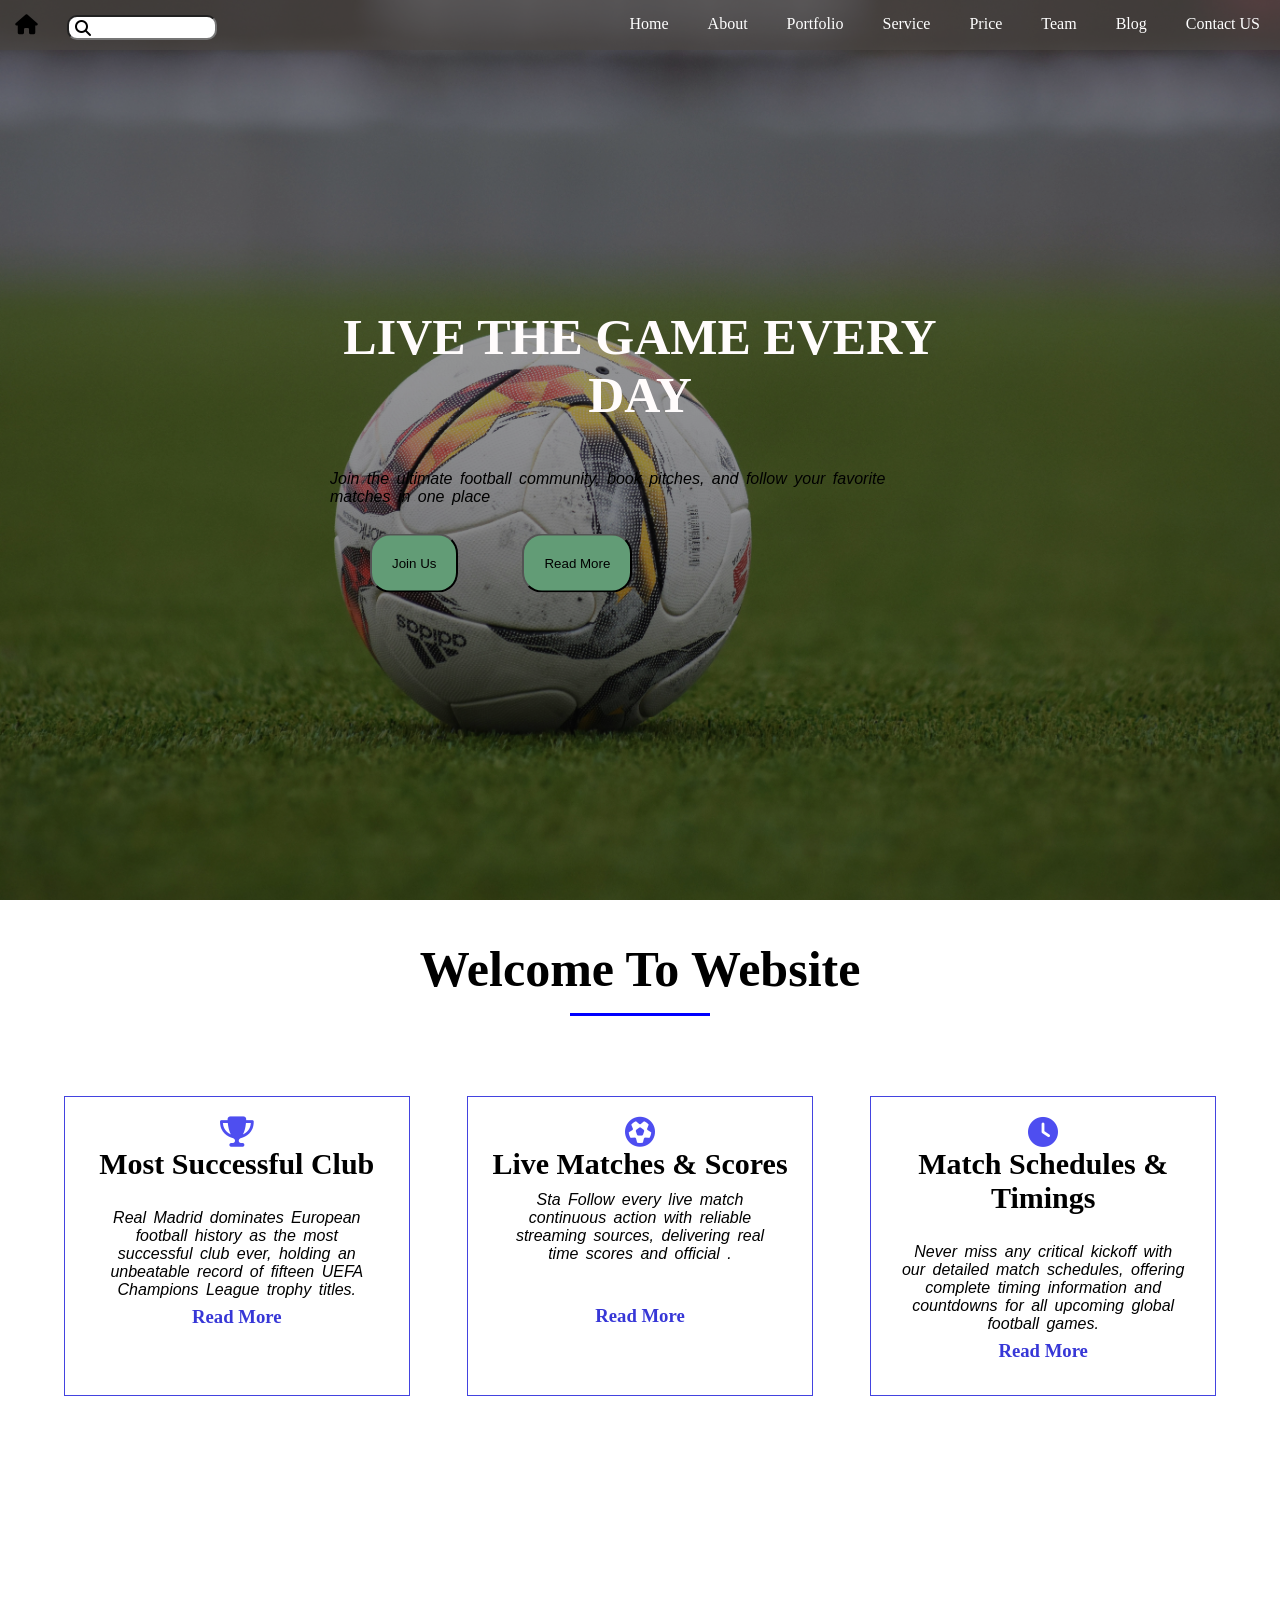
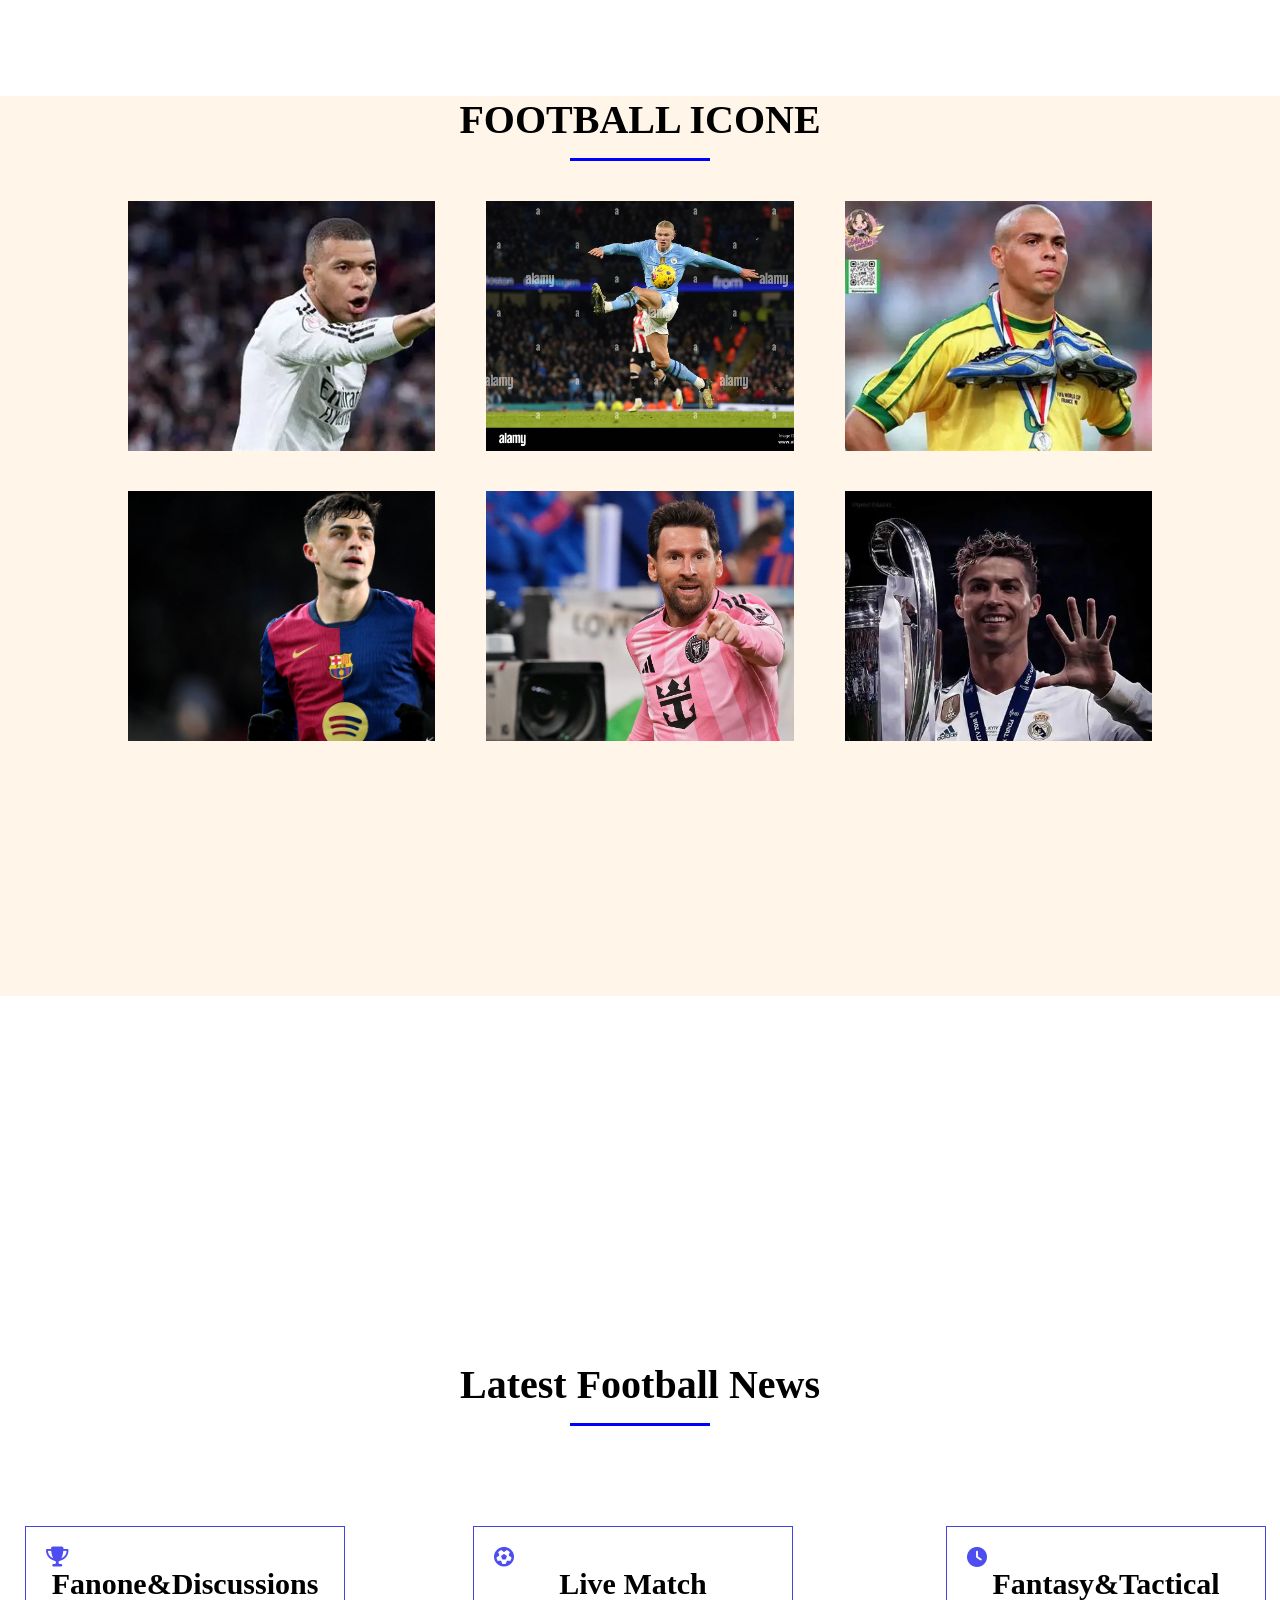
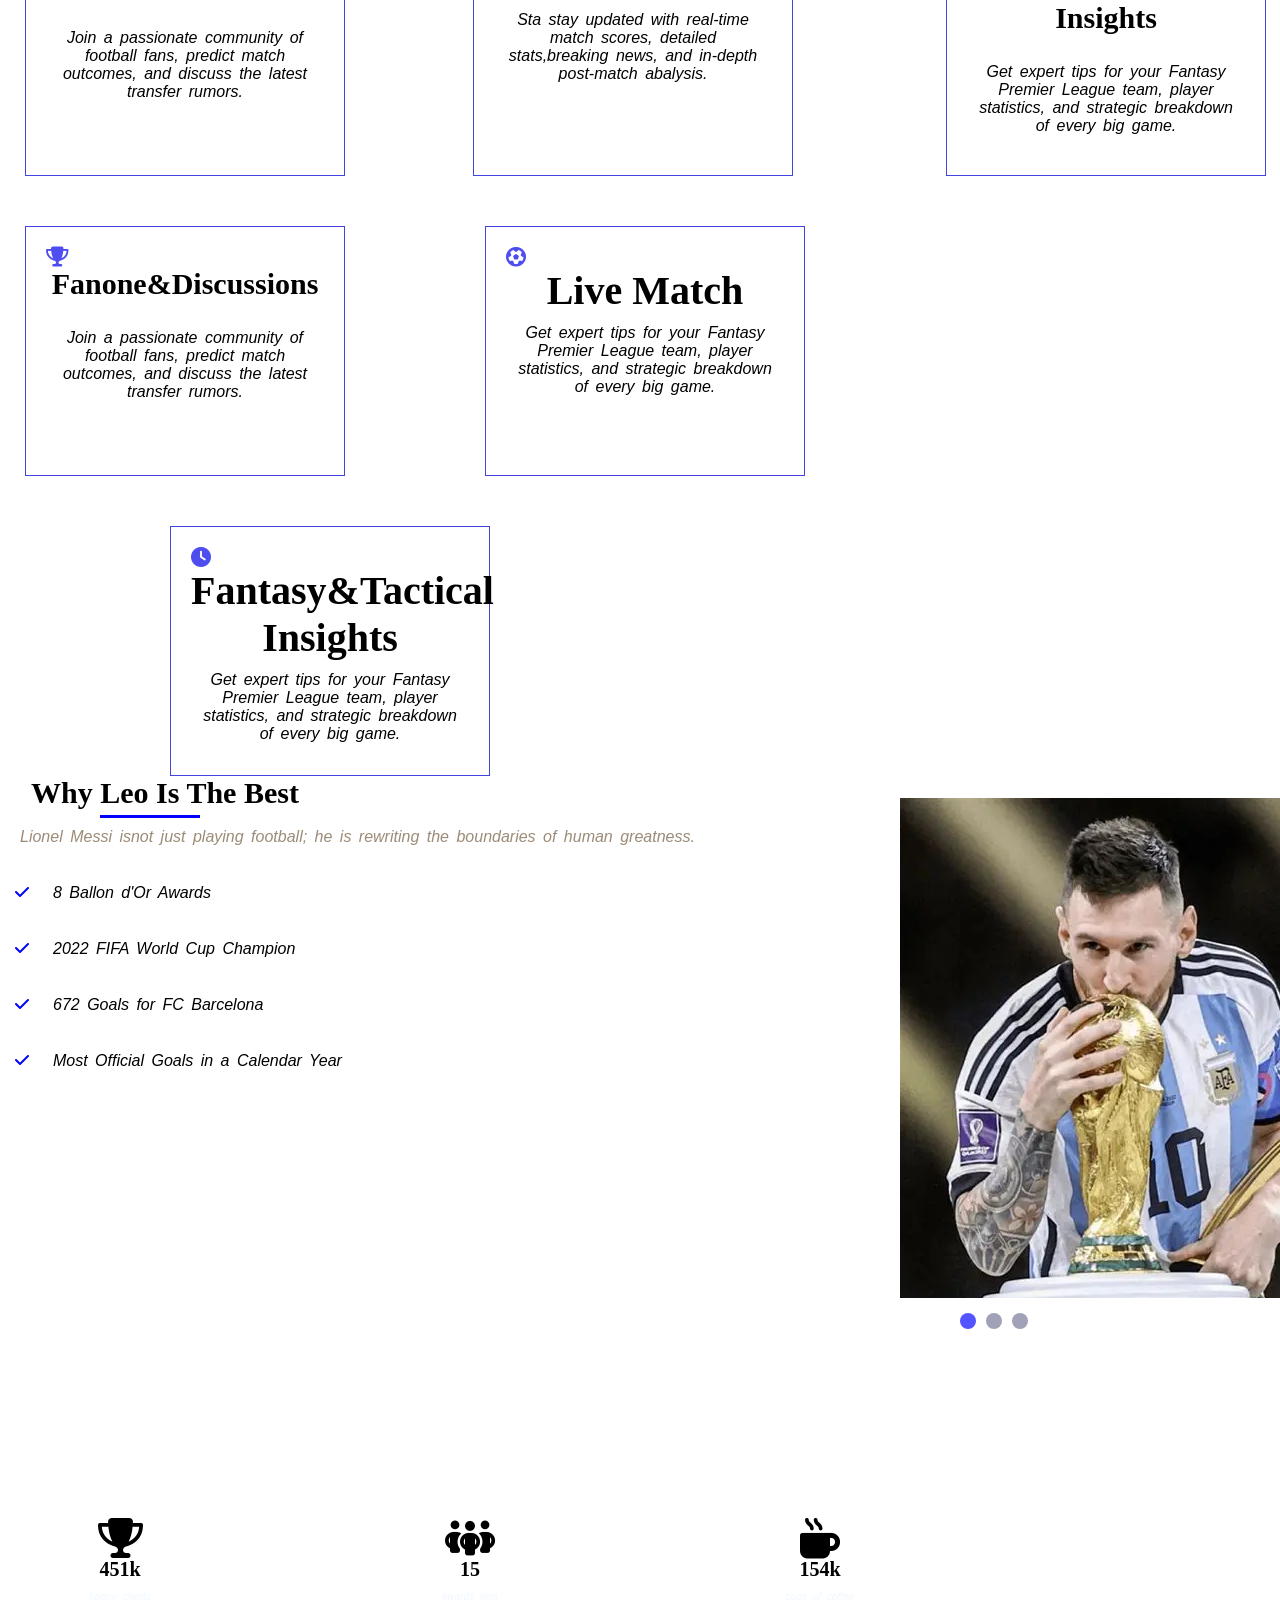
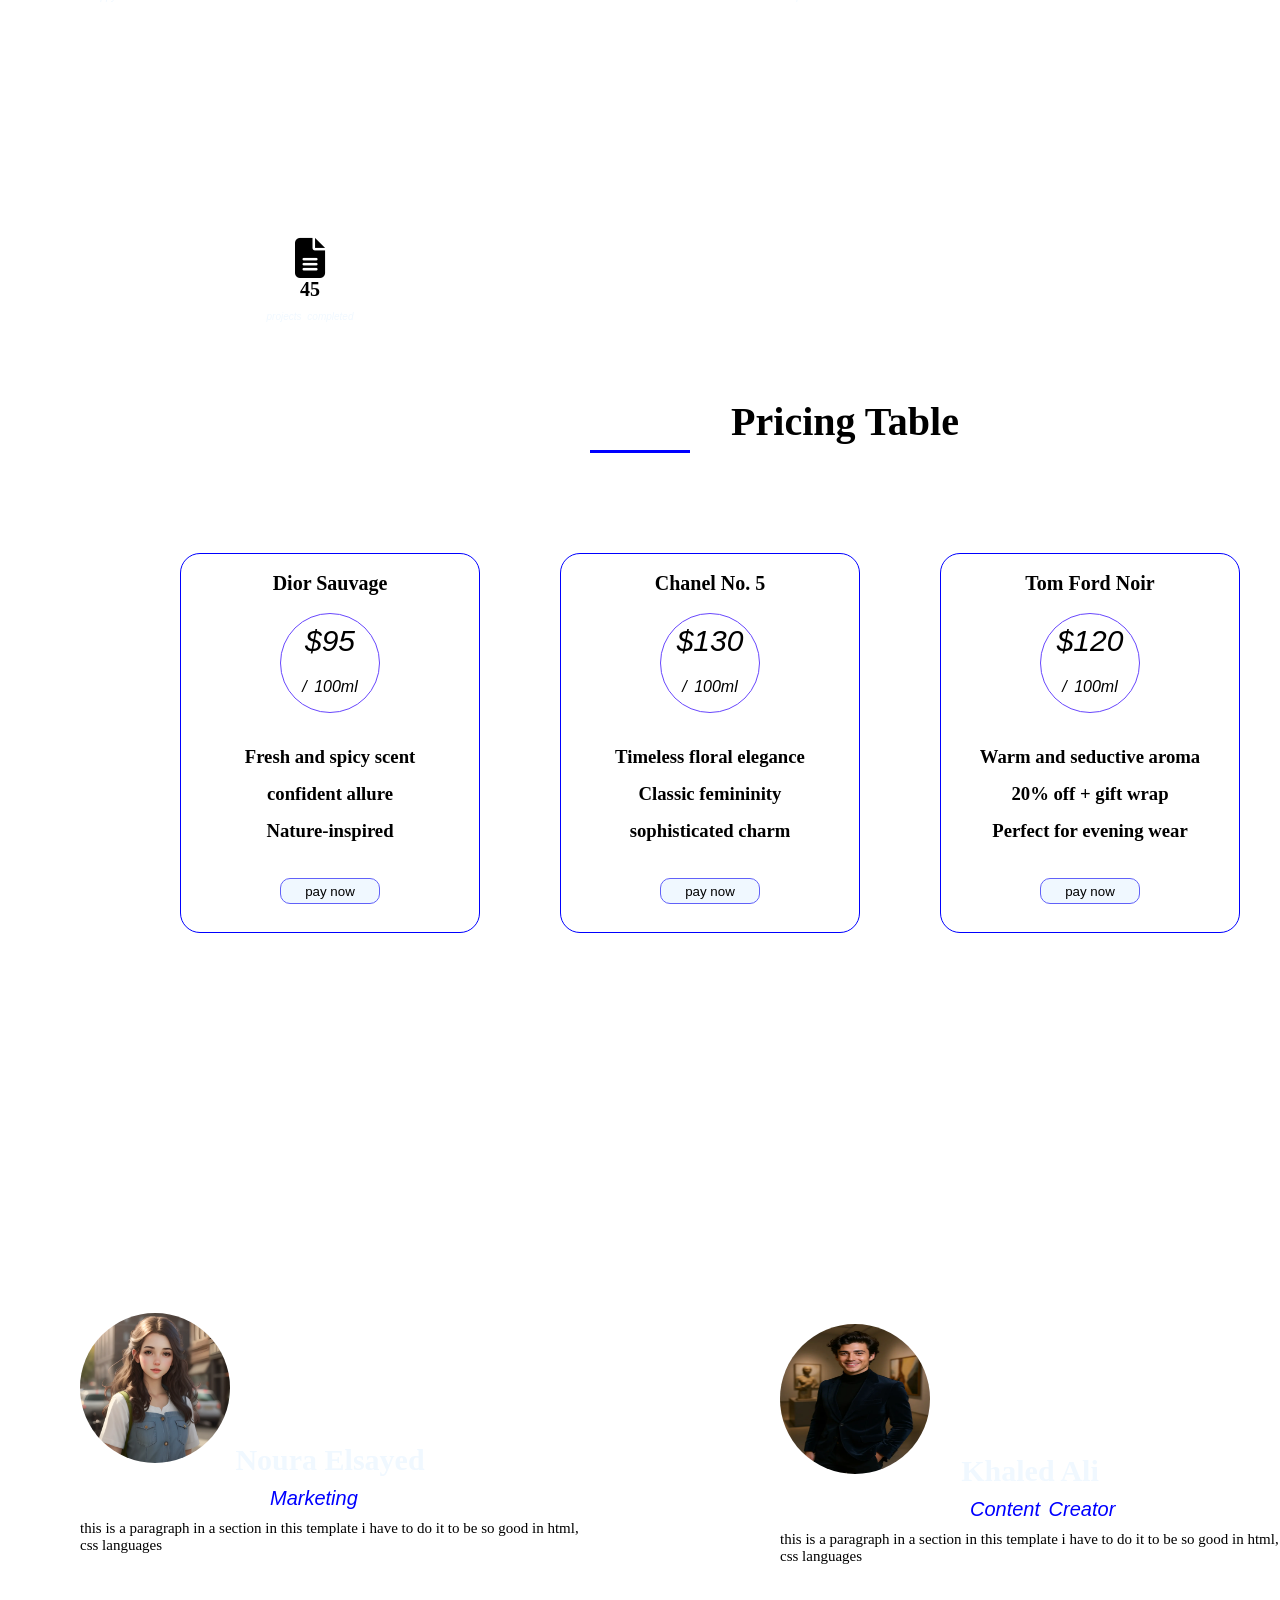
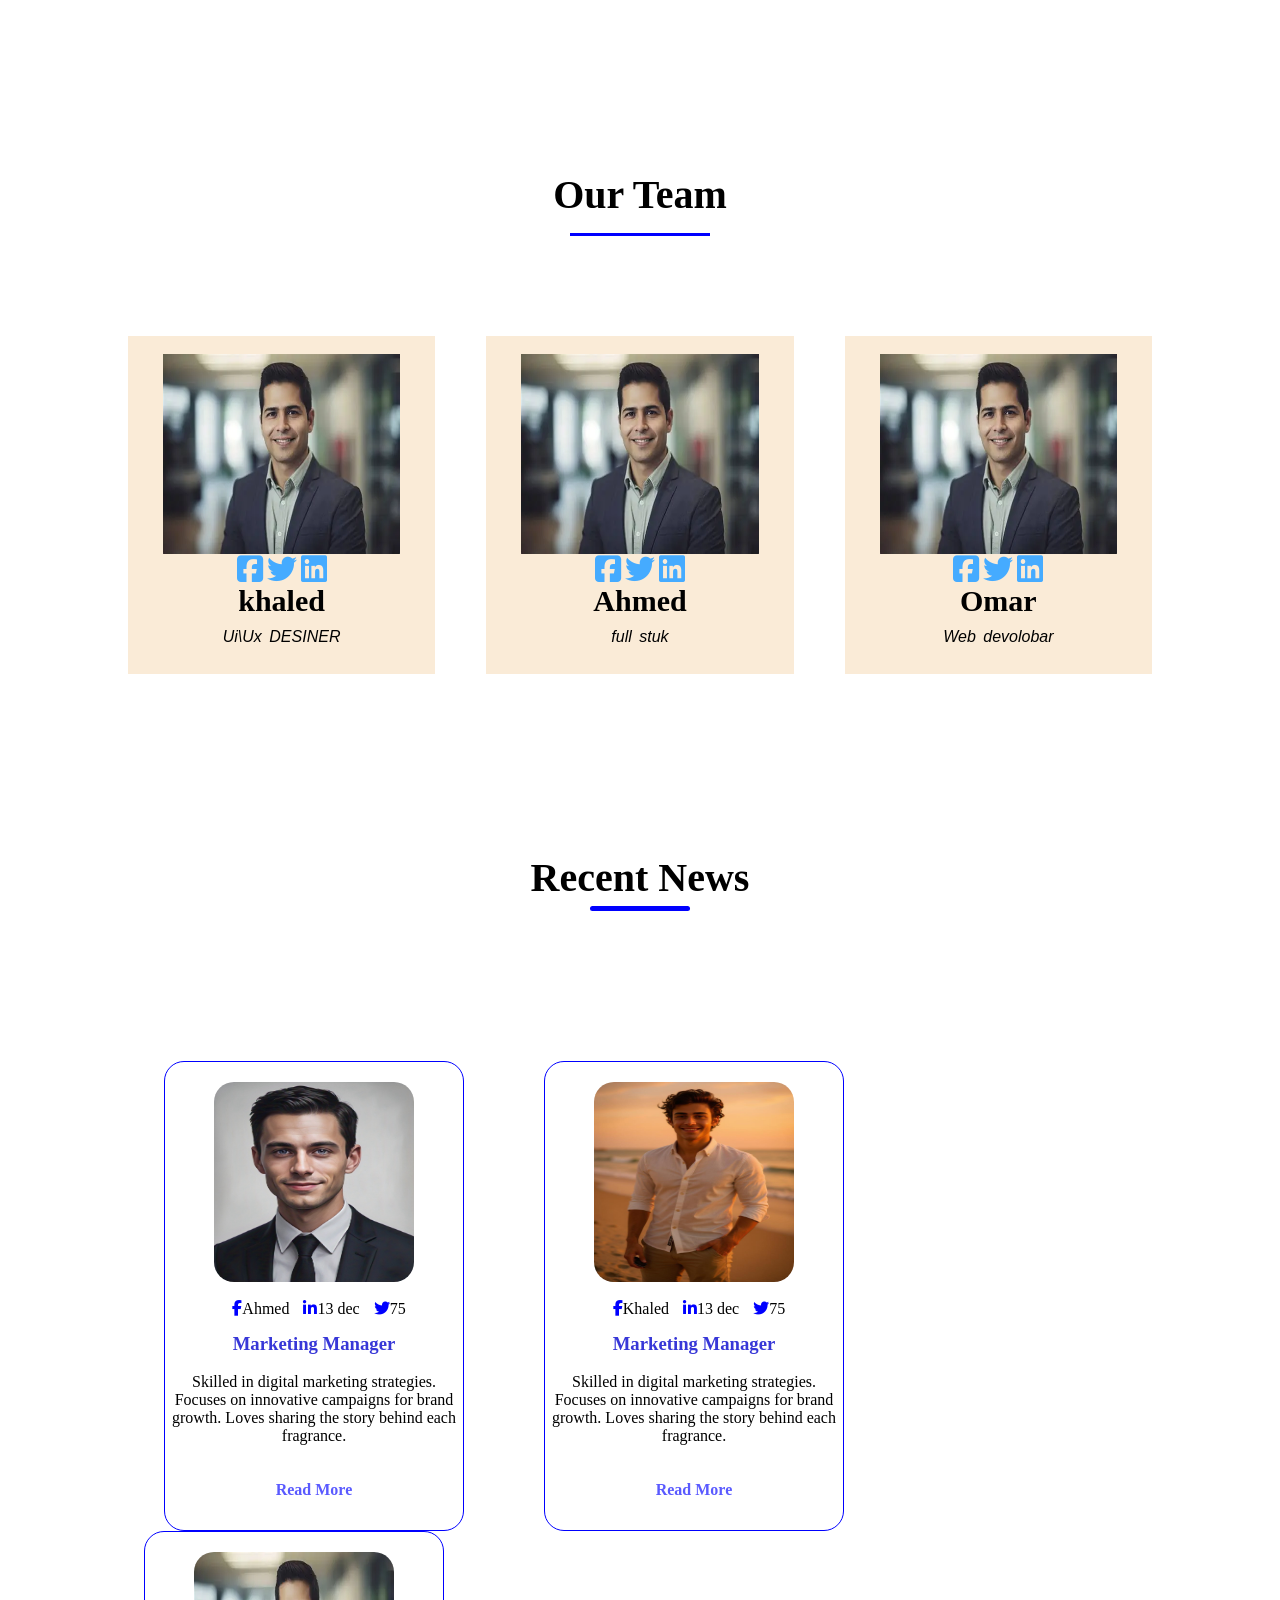
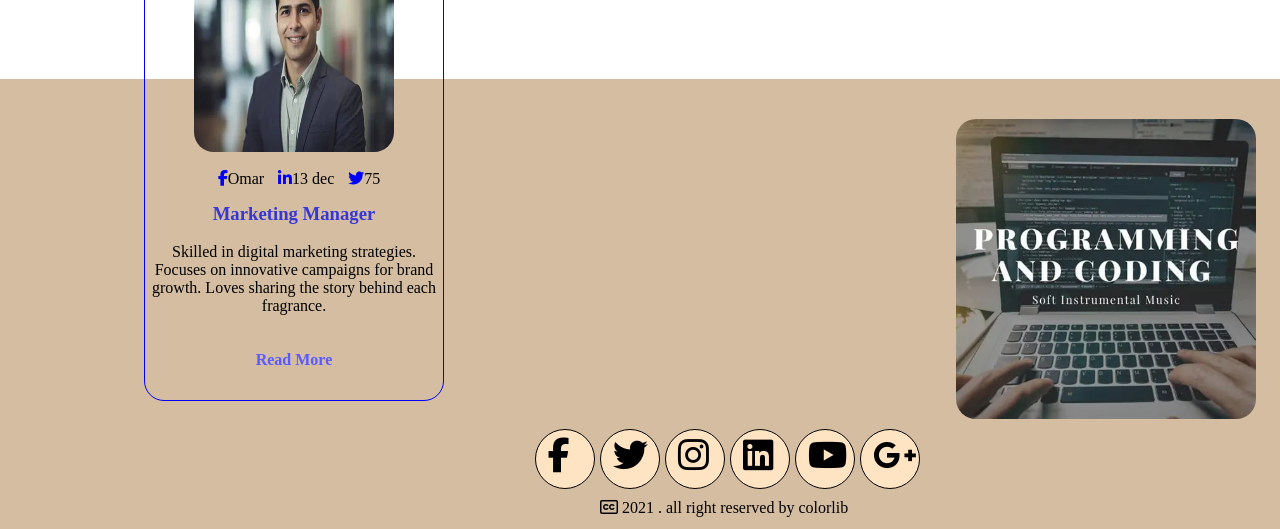
==== projict1.html @ 74da0e6e "Initial commit" ====
<html>
<head>
<title>project1</title>
<link rel="stylesheet" href="css/style.css">
<link rel="stylesheet" href="css/all.css">
<meta charset="UTF-8">
</head>
<body>
<div class="main-sec">
      <div class="main-overlay">
      </div><!-- overlay -->
<div class="title-main-sec">
  <h2 class="head1-main" >LIVE THE GAME EVERY DAY</h2>
  <br><br>
  <p>Join the ultimate football community, book pitches, and follow your favorite matches in one place</p>
  <br>
  <button class="btn1">Join Us </button> 
  <button class="btn1" id="Btn" > Read More</button>
</div><!-- title-main-sec -->
<div class="header">
  <div class="main-icone">
    <i class="fa-solid fa-house"  id="home"></i>
     <i class="fa-solid fa-magnifying-glass"   id="search" ></i>
      <input type="text">  
   </div><!-- main-icone -->
<div class="link">
<ul class="list">
      <li> <a href="">Home</a>  </li>
      <li> <a href="">About</a> </li>
      <li> <a href="">Portfolio</a> </li>
      <li> <a href="">Service</a> </li>
      <li> <a href="">Price</a> </li>
      <li> <a href="">Team</a> </li>
      <li class="blog-btn"> <a href="">Blog</a>
     <div class="blog-list">
      <ul class="blog">
        <li> <a href="" class="a1">Seents History</a >
        </li>
        <li>
          <a href="" class="a2">ingerdients</a >
        </li>
        <li>
          <a href="" class="a3"> Celebrity</a >
        </li>
      </ul>
    </div><!-- blog-list -->
       </li>
      <li> <a href="">Contact US</a> </li>
 </ul>
 </div><!-- link -->
 </div><!-- header -->
 </div><!-- main-sec-->
  <!-- /////////////////////////////////////////////////////// -->
 <h2 class="head-sec2">Welcome to website</h2>
 <div class="line"></div>
<div class="sec2">
 <div class="contenar-sec2">
    <div class="parent-sec2">
  <div class="cont-sec2">
      <div class="icone-sec2">
 <i class="fa-solid fa-trophy"></i>
      </div><!-- icone-sec2 -->
      <div class="part1-titel-sec2">
  <h2 class="part1-title">
  Most Successful Club
 </h2>
      </div><!-- part1-titlel-sec2 -->
      <br>
 <div class="info-sec2">
 <p>Real Madrid dominates European football history as the most successful club ever, holding an unbeatable record of fifteen UEFA Champions League trophy titles.</p>
 <h3>Read More</h3>
 </div><!--info-sec2-->
 </div><!-- cont-sec2 -->
    <!-- \\\\\\\\\\\\\\\\\\\\\\\\\\\\\\\\\\\\\\\\\\\\\\\\\\\\\\ -->
  <div class="cont-sec2"   id="cont2-sec2" >
      <div class="icone-sec2">
  <i class="fa-solid fa-futbol"></i>
      </div><!-- icone-sec2 -->
      <div class="part1-titel-sec2">
  <h2 class="part1-title">
  Live Matches & Scores
  </h2>
      </div><!-- part1-titlel-sec2 -->
 <div class="info-sec2">
   <p>Sta
   Follow every live match continuous action with reliable streaming sources, delivering real time scores and official .
   </p>
   <h3 class="header-sec2-div2">Read More</h3>
  </div><!--info-sec2-->
   </div><!-- cont-sec2--> 
</div><!-- sec2 -->
  <!-- \\\\\\\\\\\\\\\\\\\\\\\\\\\\\\\\\\\\\\\\\\\\\\\\\\\\\\\ -->
   <div class="cont-sec2">
      <div class="icone-sec2">
     <i class="fa-solid fa-clock"></i>
      </div><!-- icone-sec2 -->
      <div class="part1-titel-sec2">
        <h2 class="part1-title">
  Match Schedules & Timings
  </h2>
      </div><!-- part1-titlel-sec2 -->
      <br>
  <div class="info-sec2">
    <p>Never miss any critical kickoff with our detailed match schedules, offering complete timing information and countdowns for all upcoming global football games.</p>
  <h3>Read More</h3>
  </div><!--info-sec2-->
  </div><!-- cont-sec2 -->
</div><!-- contenar-sec2 -->
 <!-- \\\\\\\\\\\\\\\\\\\\\\\\\\\\\\\\\\\\\\\\\\\\\\\\\\\\\\\\\\\\\\\\\\\\\\\\ -->
<div class="contenar-sec3">
     <h2>FOOTBALL ICONE</h2>
     <div class="line">
     </div>
   <div class="perant-sec3">
      <div class="cont1-sec3">
           <div class="img1-sec3">
              <div class="cont">
               <div class="img1-overlay">
                </div><!-- overlay -->
              <h3 class="h-sec3">Mbappe</h3>
              <p class="p-sec3">Speed</p>
               <i class="fa-regular fa-futbol" id="icone-sec3"  ></i>
               <i class="fa-solid fa-bullseye"  id="icone-sec3" ></i>
               </div><!-- cont -->
           </div><!-- img1-sec3 -->
           <div class="img2-sec3">
             <div class="cont">
              <div class="img2-overlay">
      </div><!-- overlay -->
              <h3 class="h-sec3">Halland</h3>
              <p class="p-sec3">Strenght</p>
              <i class="fa-regular fa-futbol"  id="icone-sec3"></i>
              <i class="fa-solid fa-bullseye"  id="icone-sec3"></i>
             </div><!-- cont -->
           </div><!-- img2-sec3 -->
           <div class="img3-sec3">
             <div class="cont">
              <div class="img2-overlay">
      </div><!-- overlay -->
            <h3 class="h-sec3">R9</h3>
            <p class="p-sec3">finisher</p>
            <i class="fa-regular fa-futbol"  id="icone-sec3"></i>
            <i class="fa-solid fa-bullseye"     id="icone-sec3"></i>
            </div><!-- cont -->
           </div><!-- img3-sec3 -->
      </div><!-- cont1-sec3 -->
      <div class="cont2-sec3">
      </div><!-- cont2-sec3 -->
    <div class="perant2-sec3">
      <div class="cont2-sec3">
           <div class="img4-sec3">
              <div class="cont">
               <div class="img4-overlay">
                </div><!-- overlay -->
              <h3 class="h-sec3">pedri</h3>
              <p class="p-sec3">magic</p>
               <i class="fa-regular fa-futbol" id="icone2-sec3"  ></i>
               <i class="fa-solid fa-bullseye"  id="icone2-sec3" ></i>
               </div><!-- cont -->
           </div><!-- img4-sec3 -->
           <div class="img5-sec3">
             <div class="cont">
              <div class="img5-overlay">
      </div><!-- overlay -->
              <h3 class="h-sec3">messi</h3>
              <p class="p-sec3">Best</p>
              <i class="fa-regular fa-futbol"  id="icone2-sec3"></i>
              <i class="fa-solid fa-bullseye"  id="icone2-sec3"></i>
             </div><!-- cont -->
           </div><!-- img5-sec3 -->
           <div class="img6-sec3">
             <div class="cont">
              <div class="img5-overlay">
      </div><!-- overlay -->
            <h3 class="h-sec3">CR7</h3>
            <p class="p-sec3">finisher</p>
            <i class="fa-regular fa-futbol"  id="icone2-sec3"></i>
            <i class="fa-solid fa-bullseye"   id="icone2-sec3"  ></i>
            </div><!-- cont -->
           </div><!-- img3-sec3 -->
      </div><!-- cont2-sec3 -->
   </div><!-- perant2-sec3 -->
</div> <!-- contenar-sec3 --> 
  <!-- ///////////////////////////////////////////////////////////////////// -->
  <div class="sec4">
<div class="contenar-sec4">
   <h2 class="head-sec4">
  Latest Football News
   </h2>
   <div class="line"></div>
  <div class="parent-sec4">
  <div class="cont-sec4">
      <div class="icone-sec4">
      <i class="fa-solid fa-trophy"></i>
      </div><!-- icone-sec4-->
      <div class="part1-titel-sec4">
     <h2 class="part1-title -sec4">
       fanone&discussions
    </h2>
      </div><!-- part1-titlel-sec4 -->
      <br>
    <div class="info-sec4">
     <p>Join a passionate community of football fans, predict match outcomes, and discuss the latest transfer rumors.</p>
      </div><!--info-sec4-->
</div><!-- cont-sec4 -->
     <!-- \\\\\\\\\\\\\\\\\\\\\\\\\\\\\\\\\\\\\\\\\\\\\\\\\\\\\\ -->
<div class="sec4">
     <div class="cont-sec4"   id="cont2-sec4" >
         <div class="icone-sec4">
     <i class="fa-solid fa-futbol"></i>
       </div><!-- icone-sec4 -->
        <div class="part1-titel-sec4">
    <h2 class="part1-title">
    Live match
     </h2>
      </div><!-- part1-titlel-sec4 -->
   <div class="info-sec4">
    <p>Sta
    stay updated with real-time match scores, detailed stats,breaking news, and in-depth post-match abalysis. 
    </p>
    </div><!--info-sec4-->
     </div><!-- cont-sec4-->  
    <div class="cont-sec4">
      <div class="icone-sec4">
     <i class="fa-solid fa-clock"></i>
      </div><!-- icone-sec4 -->
      <div class="part1-titel-sec4">
        <h2 class="part1-title">
         fantasy&tactical insights
       </h2>
      </div><!-- part1-titlel-sec4 -->
      <br>
      <div class="info-sec4"> <p>Get expert tips for your Fantasy Premier League team, player statistics, and strategic breakdown of every big game.</p>
      </div><!-- cont-sec4 -->     
     </div><!-- contenar-sec4 -->
   <!-- /////////////////////////////////////////////////////////////////////////////////////////// -->
   <div class="coontenar2-sec4">
    <div class="parent2-sec4">
  <div class="cont2-sec4">
      <div class="icone2-sec4">
      <i class="fa-solid fa-trophy"></i>
      </div><!-- icone2-sec4-->
      <div class="part2-titel-sec4">
     <h2 class="part2-title-sec4">
       fanone&discussions
    </h2>
      </div><!-- part2-titlel-sec4 -->
      <br>
    <div class="info2-sec4">
     <p>Join a passionate community of football fans, predict match outcomes, and discuss the latest transfer rumors.</p>
      </div><!--info2-sec4-->
     </div><!-- cont2-sec4-->
    <div class="cont3-sec4">
        <div class="icone3-sec4">
          <i class="fa-solid fa-futbol"></i>
        </div>
        <div class="part3-title-sec4">
         <h2>  Live match</h2>
        </div>
            <div class="info3-sec4">
             <p>Get expert tips for your Fantasy Premier League team, player statistics, and strategic breakdown of every big game.</p>
             </div>
    </div>
     </div><!-- contenar2-sec4 -->
  <div class="cont4-sec4">
     <div class="icone4-sec4">
    <i class="fa-solid fa-clock"></i>
     </div>
   <div class="part4-title-sec4">
     <h2>  fantasy&tactical insights</h2>
   </div>
   <div class="info4-sec4">
       <p>Get expert tips for your Fantasy Premier League team, player statistics, and strategic breakdown of every big game.</p>
   </div>
  </div>   
</div>   <!-- sec4 --> 
<br><br><br><br><br><br>
  <!-- ///////////////////////////////////////////////////////////////// -->
<div class="sce5">
  <div class="contenar-sec5">
    <h2 class="head-sec5">Why leo is the best</h2>
    <div class="line5">
   </div>
    <div class="cont-sec5">
     <p class="p5">
      Lionel Messi isnot just playing football; he is rewriting the boundaries of human greatness.
    </p>
    <br><br>
      <i class="fa-solid fa-check"></i> <p> 8 Ballon d'Or Awards</p> <br><br>
      <i class="fa-solid fa-check"></i>  <p>2022 FIFA World Cup Champion</p><br><br>
      <i class="fa-solid fa-check"></i> <p>672 Goals for FC Barcelona</p><br><br>
       <i class="fa-solid fa-check"></i> <p>Most Official Goals in a Calendar Year</p><br><br>
      <div class="img-sec5">
       </div>
       <div class="c"   id="c1"></div>
       <div class="c"   id="c2"></div>
       <div class="c"   id="c3"></div>
       </div><!-- cont-sec5 -->
      </div><!-- contenar-sec5 -->
 </div><!-- sec5 -->
 <!-- ///////////////////////////////////////////////////////////////////////////// -->
  <div class="sec6">
    <div class="contenar-sec6">
        <div class="cont1-sec6">
       <div class="icone1-sec6">
         <i class="fa-solid fa-trophy"></i>
         </div><!-- icone1-sec6 -->
   <div class="cont-sec6">    
      <h2 class="h6">451k</h2>
      <p class="p6">happy clients</p>
      </div>  <!-- cont-sec6 -->
</div> <!-- cont-sec6 -->
<!-- ///////////////////////////////////////// -->
<div class="cont2-sec6">
      <div class="icone2-sec6">
          <i class="fa-solid fa-people-group"></i>   
      </div><!-- icone2-sec6 -->
    <div class="cont-sec6"> 
       <h2 class="h6">15</h2>
       <p class="p6">awards won</p>
     </div>  <!-- cont-sec6 -->
 </div> <!-- cont-sec6 -->
 <!-- //////////////////////////////////////// -->
<div class="cont3-sec6">
      <div class="icone3-sec6">
         <i class="fa-solid fa-mug-hot"></i>
      </div>
   <div class="cont-sec6"> 
      <h2 class="h6">154k</h2>
      <p class="p6">cups of coffee</p>
    </div>  <!-- cont-sec6 -->
 </div> <!-- cont-sec6 -->
    <!-- ////////////////////////////////////////////////// -->
 <div class="cont4-sec6">
      <div class="icone4-sec6">
         <i class="fa-solid fa-file-lines"></i>
       </div><!-- icone4-sec6 -->
    <div class="cont-sec6"> 
       <h2 class="h6">45</h2>
       <p class="p6">projects completed</p>
    </div>  <!-- cont-sec6 -->
   </div><!-- contenar-sec6 -->
  </div><!-- sec6 -->
 <!-- /////////////////////////////////////////////////////// -->
   <div class="sec7">
      <h2 class="h7">pricing table</h2>
      <div class="line7"></div>
  <div class="cont-sec7">
    <br>
       <h2 class="h-7">Dior Sauvage</h2>
       <br>
       <div class="price">
         <p class="p7">$95</p>
         <p>/ 100ml</p>
       </div><!-- price -->
       <br><br>
    <div class="info1-sec7">
      <h3>Fresh and spicy scent</h3>
      <br>
      <h3>confident allure</h3>
      <br>
      <h3>Nature-inspired</h3>
      <br><br>
    <button class="btn7">pay now</button>
    </div><!-- info1-sec7 -->   
  </div><!-- cont-sec7 -->
<!-- ///////////////////////////////////////////////////// -->
 <div class="cont2-sec7">
    <br>
       <h2 class="h-7">Chanel No. 5</h2>
       <br>
       <div class="price">
         <p class="p7">$130</p>
         <p>/ 100ml</p>
       </div><!-- price -->
       <br><br>
    <div class="info1-sec7">
      <h3>Timeless floral elegance</h3>
      <br>
      <h3>Classic femininity</h3>
      <br>
      <h3>sophisticated charm</h3>
      <br><br>
    <button class="btn7">pay now</button>
    </div><!-- info1-sec7 -->   
  </div><!-- cont2-sec7 -->
<!-- ////////////////////////////////////////////////////////////////////// -->
 <div class="cont3-sec7">
    <br>
       <h2 class="h-7">Tom Ford Noir</h2>
       <br>
       <div class="price">
         <p class="p7">$120</p>
         <p>/ 100ml</p>
       </div><!-- price -->
       <br><br>
    <div class="info1-sec7">
      <h3>Warm and seductive aroma</h3>
      <br>
      <h3>20% off + gift wrap</h3>
      <br>
      <h3>Perfect for evening wear</h3>
      <br><br>
    <button class="btn7">pay now</button>
    </div><!-- info1-sec7 -->   
  </div><!-- cont3-sec7 -->
</div><!-- sec7 -->
<!-- //////////////////////////////////////////// -->
 <div class="sec8">
    <div class="info1-sec8">
       <div class="img-sec8">
       <img src="image/photo.webp" alt="" width="150px" height="150px">
      </div>
       <h2 class="h8">Noura elsayed</h2>
       <p class="p8">Marketing</p>
       <span class="span8">this is a paragraph in a section in this template i have to do it to be so good in html, css languages</span> 
      <!-- //////////////////////////////////////////////////////// -->
       <div class="info2-sec8">
       <div class="img-sec8">
       <img src="image/photo.png" alt="" width="150px" height="150px">
      </div>
       <h2 class="h8">Khaled Ali</h2>
       <p class="p8">Content Creator</p>
       <span class="span8">this is a paragraph in a section in this template i have to do it to be so good in html, css languages</span> 
    </div><!-- info2-sec8 -->  
 </div><!-- sec8 -->
 <br>
<!-- ///////////////////////////////////////////////////// -->
<div class="sec9">
  <h2 class="head-sec9">Our Team</h2>
  <div class="line"></div>
<div class="contenar-sec9">
  <div class="perant-sec9">
    <div class="info-sec9">
      <div class="img-sec9">
       <img src="image/1.webp" alt=""  height="200px" width="200px">
       <div class="icone-sec9">
        <a href=""><i class="fa-brands fa-square-facebook" ></i></a>
       <a href=""> <i class="fa-brands fa-twitter"  ></i></a>
        <a href=""><i class="fa-brands fa-linkedin"  ></i></a>
      </div><!-- icone-sec9 -->
      </div><!-- img-sec9 --> 
      <div class="cont-sec9">
         <h5 class="head-cont-sec9">khaled</h5>
         <p class="paragraph-cont-sec9">Ui\Ux DESINER</p>
      </div><!-- cont-sec9 -->    
    </div><!-- info-sec9 -->
    <div class="info-sec9 info2-sec9 ">
      
      <div class="img-sec9">
       <img src="image/1.webp" alt=""  height="200px" width="200px">
        <div class="icone-sec9">
        <a href=""><i class="fa-brands fa-square-facebook"></i></a>
       <a href=""> <i class="fa-brands fa-twitter"   ></i></a>
        <a href=""><i class="fa-brands fa-linkedin" ></i></a>
      </div><!-- icone-sec9 -->
      </div><!-- img-sec9 --> 
      <div class="cont-sec9">
         <h5 class="head-cont-sec9">Ahmed</h5>
         <p class="paragraph-cont-sec9">full stuk</p>
      </div><!-- cont-sec9 -->    
    </div><!-- info-sec9 -->
    <div class="info-sec9">
      <div class="img-sec9">
       <img src="image/1.webp" alt=""  height="200px" width="200px">
        <div class="icone-sec9">
       <a href=""> <i class="fa-brands fa-square-facebook" ></i></a>
       <a href=""> <i class="fa-brands fa-twitter" ></i></a>
        <a href=""><i class="fa-brands fa-linkedin"></i></a>
      </div><!-- icone-sec9 -->
      </div><!-- img-sec9 --> 
      <div class="cont-sec9">
         <h5 class="head-cont-sec9">Omar</h5>
         <p class="paragraph-cont-sec9">Web devolobar</p>
      </div><!-- cont-sec9 -->    
    </div><!-- info-sec9 -->
  </div> <!-- perant-sec9 -->
</div><!-- conteanar-sec9 -->
</div><!-- sec9 -->
 <!-- ////////////////////////////////////////////////////// -->
  <br>
 <div class="sec10">
  <div class="head-sec10">
     <h2>recent news</h2>
  </div><!-- head-sec10 -->
  <div class="line10"></div>
    <div class="contenar-sec10">
      <div class="cont1-sec10">
         <div class="img1-sec10">
          <img src="image/3.jpeg" alt="" width="200px" height="200px">
         </div><!-- img1-sec10 -->
         <br>
        <div class="info1-sec10">
          <i class="fa-brands fa-facebook-f"></i>Ahmed
          <i class="fa-brands fa-linkedin-in"></i>13 dec
          <i class="fa-brands fa-twitter"></i>75
         <br><br>
         <h3>Marketing Manager</h3>
         <br>
         <span>Skilled in digital marketing strategies. Focuses on innovative campaigns for brand growth. Loves sharing the story behind each fragrance.</span>
        <br><br><br>
         <h4>Read More</h4>
        </div><!-- info1-sec10 -->         
      </div><!-- cont1-sec10 -->
      <div class="cont2-sec10">
         <div class="img1-sec10">
          <img src="image/2.png" alt="" width="200px" height="200px">
         </div><!-- img1-sec10 -->
         <br>
        <div class="info1-sec10">
          <i class="fa-brands fa-facebook-f"></i>Khaled
          <i class="fa-brands fa-linkedin-in"></i>13 dec
          <i class="fa-brands fa-twitter"></i>75
         <br><br>
         <h3>Marketing Manager</h3>
         <br>
         <span>Skilled in digital marketing strategies. Focuses on innovative campaigns for brand growth. Loves sharing the story behind each fragrance.</span>
        <br><br><br>
         <h4>Read More</h4>
        </div><!-- info1-sec10 -->         
      </div><!-- cont2-sec10 -->
      <div class="cont3-sec10">
         <div class="img1-sec10">
          <img src="image/1.webp" alt="" width="200px" height="200px">
         </div><!-- img1-sec10 -->
         <br>
        <div class="info1-sec10">
          <i class="fa-brands fa-facebook-f"></i>Omar
          <i class="fa-brands fa-linkedin-in"></i>13 dec
          <i class="fa-brands fa-twitter"></i>75
         <br><br>
         <h3>Marketing Manager</h3>
         <br>
         <span>Skilled in digital marketing strategies. Focuses on innovative campaigns for brand growth. Loves sharing the story behind each fragrance.</span>
        <br><br><br>
         <h4>Read More</h4>
        </div><!-- info1-sec10 -->         
      </div><!-- cont2-sec10 -->
    </div><!-- contenar-sec11 -->
 </div><!-- sec10 -->
 <!-- \\\\\\\\\\\\\\\\\\\\\\\\\\\\\\\\\\\\\\\\\\\\\\\\\\\\\ -->
  <br>
  <div class="sec-11">
    <div class="img-sec11">
      <img src="image/sec11.webp" alt="" width="300px" height="300px">
   </div><!-- img-sec11 -->
   <div class="icone-sec11">
    <div><i class="fa-brands fa-facebook-f"></i></div>
    <div><i class="fa-brands fa-twitter"></i></div>
    <div><i class="fa-brands fa-instagram"></i></div>
    <div><i class="fa-brands fa-linkedin"></i></div>
    <div><i class="fa-brands fa-youtube"></i></div>
    <div><i class="fa-brands fa-google-plus-g"></i></div>
   </div><!-- icone-sec11 --> 
   <div class="info-sec11">
    <i class="fa-regular fa-closed-captioning"></i>
    <span> 2021 . all right reserved by colorlib</span>
   </div> 
   </div><!-- icone-sec11 --> 
</div><!-- sec11 -->
</body>
</html>
---- css/style.css ----
*{
    padding: 0;
    margin: 0;
    box-sizing: border-box;
}
body{
   height: 7000px;
}
.list{
    float: right;
    margin-left: 20px;
    padding-right: 20px;
}
.list li{
list-style: none;
display: inline-block;
margin-left: 35px;
margin-top:15px ;
}
.blog-list  ul {
    display: inline-block;
    background-color: azure;
    list-style: none;
    margin-top: 20px;
    margin-left: 80%;
    width: 100px;
    height: 150px;
    padding: 10px  0px;
    border-radius: 20px;
}
 .blog-list ul  li  a{
    text-decoration: none;
    color: black;
 }
 .blog-list  ul li {
    padding: 10px 0px;
    padding-left: 5px;
 }  
 .blog-list ul  li  a::after{
    bottom: 0;
    content: "";
    position: absolute;
    width: 0;
    height: 3px;
   left: 0;
   transition: 1s;
   background-color: blue;   
 }
 .blog-list ul li a:hover::after{
    width: 100%;
 }
 .blog-list{
    display: none;
    position: relative;
    left: -40px;
}
.blog-list  .blog{
    position: absolute;
    width: 150px;
    height: 200px;
}
   .blog-btn:hover  .blog-list{  
    display: block;
 }
.blog-list:hover{
    display: block ;
}
  .list li a{
position: relative;
    color: white;
    text-decoration: none;
    padding-bottom: 4px;
}
.blog-list  .blog  li{
    position: relative;
}

.blog-list  .blog  li::after{
     bottom: 0;
    content: "";
    position: absolute;
    width:0;
    height: 3px;
    left: 0;
    transition: 0.5s;
    background-color: rgb(83, 87, 87);
}
.blog-list   .blog  li:hover::after{
    width: 100%;
}

.link  .list li a::after{
    bottom: 0;
    content: "";
    position: absolute;
    width:0;
    height: 3px;
    left: 0;
    transition: 0.5s;
    background-color: azure;
}
 .link  .list li a:hover::after{
    width: 100%;
}
.link{
    width: 100%;
    height: 50px;
    background-color: rgba(75, 71, 67,0.7);
}
.main-sec{
    position: relative;
    min-height: 100vh;
    min-width: 100vh;
    background-image: url(../image/peter-glaser-qWs_Wa1JrKM-unsplash.jpg);
    background-size: cover;
    background-repeat: no-repeat;
}
.main-overlay{
top: 0;
left: 0;
width: 100%;
height: 100%;
position: absolute;
background-color: rgba(0, 0, 0, 0.4);
}
.title-main-sec{
    position: absolute;
    top: 50%;
    left: 50%;
    transform: translate(-50%,-50%);
}
.head1-main{
 color: rgb(255, 252, 252);
 font-size: 50px;
 text-transform: capitalize;
}
p{
    font-family: Arial, Helvetica, sans-serif;
    word-spacing: 3px;
    color: rgb(0, 0, 0);
    font-style: italic;
}
.btn1{
    padding: 20px;
    background-color: rgb(98, 156, 118);
    border-radius: 20px;
    margin:0px 10px;
    margin-left: 50px;
}
.btn1:hover{
opacity: 0.6;
}
.header{   
    position: fixed;
   left: 0;
    top: 0;
    width: 100%;
    z-index: 3000;
}
.main-icone{
    position: absolute;
    z-index: 100;
    margin-top: 15px;
} 
input{
    position: relative;
    height:25px;
    width: 150px;
    border-radius: 10px;
    margin-left: 25px;
}
#search{
margin-top: 5px;
    position: absolute;
    margin-left: 33px;
    z-index: 20;
}
#home{
    margin-left: 15px;
    font-size: 20px;
}
/* /////////////////////////////////////////////////////////////////////// */
.contenar-sec2{
margin: auto;
height: 600px;
margin-top: 80px;
width: 90%;
}
.head-sec2{
    text-align: center;
    font-size: 50px;
    margin-top: 40px;
    text-transform: capitalize;
    color: black;
}
.line{
 height: 3px;
width: 140px;
background-color: blue;
margin: auto;
margin-top: 15px;
}
.icone-sec2{
    font-size: 30px;
    color: rgb(78, 78, 240);
}
.part1-title{
    color: black;
}
.cont-sec2 { 
 border: 1.5px,solid,rgb(67, 67, 224);
float: left;
height: 300px;
width: 30%;
text-align: center;
padding: 20px;
position: relative;
}
.part1-title{
    font-size: 40px;
}
#cont2-sec2{
 margin: 0px  5%;
}
h3{
    margin-top: -3px;
    cursor: pointer;
    color: rgb(55, 55, 215);
}
p{
    padding: 10px;
}
.header-sec2-div2{
    margin-top: 32px;
}
.cont-sec2::after{
    position: absolute;
    content: "";
    width: 0;
    height: 0;
    left: 0;
    top: 0;
    background-color:rgba(69, 64, 64, 0.4);
transition: .5s;
}
.cont-sec2:hover::after{
width: 100%;
height: 100%;
}
.cont-sec2:hover{
    color: rgb(156, 139, 119);
}
.cont-sec2:hover  h2{
    color: rgb(76, 73, 73);
}
/* \\\\\\\\\\\\\\\\\\\\\\\\\\\\\\\\\\\\\\\\\\\\\\\\\\\\\\\\\\\\\\\\\\\\\\\\\\\\\\\\\ */
h2{
    text-align: center;
    text-transform: capitalize;
    font-size: 40px;
}
.contenar-sec3{
width: 100%;
height: 900px;
background-color: rgb(255, 245, 233);
}
.perant-sec3{
    width: 80%;
    margin: auto;
    margin-top: 40px;
}
.img1-sec3{
    background-image: url(../image/mbappe.webp);
    width: 30%;
    height: 250px;
    background-size: cover;
    float: left;
    position: relative;
}
.img2-sec3{
    background-image: url(../image/halland.jpg);
    width: 30%;
    height: 250px;
    background-size: cover;
    float: left;
    margin: 0 5%;
    position: relative;
}
.img3-sec3{
    background-image: url(../image/R9.webp);
    width: 30%;
    height: 250px;
    background-size: cover;
    float: left;
    position: relative;
}
.h-sec3{ 
text-align: center;
font-size: 30px;
color: beige;
}
.p-sec3{
font-size: 30px;
    text-align: center;
    color: beige;
}
.cont{
    margin-top: 50px;
    opacity: 0;
    width: 100%;
    height:100%;
}
#icone-sec3{   
    padding-left: 90px;
    color: beige;
    font-size: 30px;
}
.img1-sec3  .cont:hover{
    opacity: 1;
}
.img2-sec3  .cont:hover{
    opacity: 1;
}
.img3-sec3  .cont:hover{
    opacity: 1;
}
.img1-overlay{
    top: 0;
bottom: 0;
width: 100%;
height: 100%;
position: absolute;
background-color: rgba(0, 0, 0, 0.4);
}
.img2-overlay{
 top: 0;
bottom: 0;
width: 100%;
height: 100%;
position: absolute;
background-color: rgba(0, 0, 0, 0.4);
}.img3-overlay{
    top: 0;
bottom: 0;
width: 100%;
height: 100%;
position: absolute;
background-color: rgba(0, 0, 0, 0.4);
}
.img4-sec3{
    background-image: url(../image/pedri.webp);
      width: 30%;
    height: 250px;
    background-size: cover;
    float: left;
    position: relative;
    margin-top: 40px;
}
.img5-sec3{
    background-image: url(../image/messi.webp);
      width: 30%;
    height: 250px;
    background-size: cover;
    float: left;
    position: relative;
    margin: 0  5%;
    margin-top: 40px;
}
.img6-sec3{
    background-image: url(../image/cr7.webp);
      width: 30%;
    height: 250px;
    background-size: cover;
    float: left;
    position: relative;
    margin-top: 40px;
}
#icone2-sec3{    
    padding-left: 90px;
    color: beige;
    font-size: 30px;
}
.img4-sec3  .cont:hover{
    opacity: 1;
}
.img5-sec3  .cont:hover{
    opacity: 1;
}
.img6-sec3  .cont:hover{
    opacity: 1;
}
.img4-overlay{
    top: 0;
bottom: 0;
width: 100%;
height: 100%;
position: absolute;
background-color: rgba(0, 0, 0, 0.4);
}
.img5-overlay{
    top: 0;
bottom: 0;
width: 100%;
height: 100%;
position: absolute;
background-color: rgba(0, 0, 0, 0.4);
}.img5-overlay{
    top: 0;
bottom: 0;
width: 100%;
height: 100%;
position: absolute;
background-color: rgba(0, 0, 0, 0.4);
}
/* ///////////////////////////////////////////////////////////////////////// */
.contenar-sec4{
margin: auto;
height: 800px;
margin-top: 1200px;
width: 100%;
}
.head-sec4{
    text-align: center;
    font-size: 30px;
    text-transform: capitalize;
    color: black;
}
.line{
 height: 3px;
width: 140px;
background-color: blue;
margin: auto;
margin-top: 15px;
}
.icone-sec4{
    font-size: 20px;
    color: rgb(78, 78, 240);
    margin-right: 290px;
}
.part1-title{
    color: black;
}
.cont-sec4 { 
    margin-left: 25px;
 border: 1.5px,solid,rgb(67, 67, 224);
float: left;
height: 250px;
width: 25%;
text-align: center;
padding: 20px;
position: relative;
margin-top: 100px;
}
.part1-title{
    font-size: 30px;
}
#cont2-sec4{
 margin: 0px  10%;
 margin-top: 100px;
}
h3{
    margin-top: -3px;
    cursor: pointer;
    color: rgb(55, 55, 215);
}
p{
    padding: 10px;
}
.header-sec4-div2{
    margin-top: 32px;
}
.cont-sec4::after{
    position: absolute;
    content: "";
    width: 0;
    height: 0;
    left: 0;
    top: 0;
    background-color:rgba(69, 64, 64, 0.4);
    transition: .5s;
}
.cont-sec4:hover::after{
width: 100%;
height: 100%;
}
.cont-sec4:hover{
    color: rgb(0, 0, 0);
}
.cont-sec4:hover  h2{
    color: rgb(76, 73, 73);
}
.head-sec4{
    text-align: center;
    text-transform: capitalize;
    font-size: 40px;
    margin-top: 100px;
}
.cont2-sec4{
 margin-left: 25px;
 border: 1.5px,solid,rgb(67, 67, 224);
float: left;
height: 250px;
width: 25%;
text-align: center;
padding: 20px;
position: relative;
margin-top: 50px;
}
.part2-title-sec4{
    color: black;
    font-size: 30px;
}
.icone2-sec4{
     font-size: 20px;
    color: rgb(78, 78, 240);
    margin-right: 290px;
}
.cont2-sec4::after{
    position: absolute;
    content: "";
    width: 0;
    height: 0;
    left: 0;
    top: 0;
    background-color:rgba(69, 64, 64, 0.4);
    transition: .5s;
}
.cont2-sec4:hover::after{
width: 100%;
height: 100%;
}
.cont3-sec4{
 margin-left: 140px;
border: 1.5px,solid,rgb(67, 67, 224);
float: left;
height: 250px;
width: 25%;
text-align: center;
padding: 20px;
margin-top: 50px;
position: relative;
}
.icone3-sec4   i{
  font-size: 20px;
    color: rgb(78, 78, 240);
    margin-right: 290px;
}
.cont3-sec4::after{
     position: absolute;
    content: "";
    width: 0;
    height: 0;
    left: 0;
    top: 0;
    background-color:rgba(69, 64, 64, 0.4);
    transition: .5s;
}
.cont3-sec4:hover::after{
width: 100%;
height: 100%;
}
.cont4-sec4{
 margin-left: 170px;
border: 1.5px,solid,rgb(67, 67, 224);
float: left;
height: 250px;
width: 25%;
text-align: center;
padding: 20px;
margin-top: 50px;
position: relative;
}
.icone4-sec4   i{
  font-size: 20px;
    color: rgb(78, 78, 240);
    margin-right: 290px;
}
.cont4-sec4::after{
     position: absolute;
    content: "";
    width: 0;
    height: 0;
    left: 0;
    top: 0;
    background-color:rgba(69, 64, 64, 0.4);
    transition: .5s;
}
.cont4-sec4:hover::after{
width: 100%;
height: 100%;
}
/* ///////////////////////////////////////////////////////////////// */
.head-sec5{
    margin-top: 500px;
}
 .contenar-sec5{
    margin-top: 800px;
}
.head-sec5{
margin-right: 950px;
font-size: 30px;
}
.line5{
    height: 3px;
    width: 100px;
    background-color: blue;
    margin-left: 100px;
    margin-top: 5px;
}
.p5{
    color: rgb(156, 139, 119);
    margin-left: 10px;
}
.cont-sec5  p{
    display: inline-block;
    margin-left: 10px;
}
.cont-sec5  i{
    color: blue;
    margin-left: 15px;
}
 .img-sec5{
 height: 500px;
 width: 400px;
 background-image: url(../image/leo.webp);
 margin-left: 900px;
 margin-top: -300px;
 }
 #c1{
    height: 16px;
    width: 16px;
    border-radius: 50%;
    background-color: rgb(83, 83, 255);
    float: left;
    margin-left: 75%;
    margin-top: 15px;
 }
 #c2{
    height: 16px;
    width: 16px;
    border-radius: 50%;
    background-color: rgb(161, 161, 184);
    float: left;
    margin-left: 10px;
     margin-top: 15px;
 }
 #c3{
    height: 16px;
    width: 16px;
    border-radius: 50%;
        background-color: rgb(161, 161, 184);
    float: left;
    margin-left: 10px;
     margin-top: 15px;
 }
 #c2:hover{
 background-color: rgb(83, 83, 255);
 }
 #c3:hover{
     background-color: rgb(83, 83, 255);
 }
 /* ////////////////////////////////////////////////////////////////////// */
 .contenar-sec6{
    margin-top: 100px;
    width: 100%;
    height: 400px;
    background-image: url(../image/peter-glaser-qWs_Wa1JrKM-unsplash.jpg);
    background-size: cover;
    background-repeat: no-repeat;
    background-attachment: fixed;
 }
 .icone1-sec6{
    text-align: center;
    font-size: 40px;
 }.icone2-sec6{
     text-align: center;
    font-size: 40px;
 }.icone3-sec6{ 
    text-align: center;
    font-size: 40px;
 }.icone4-sec6{
     text-align: center;
    font-size: 40px;
 }
 .p6,.h6{
    font-size: 10px;
    text-align: center;
    color: aliceblue;
 }
 .cont1-sec6{
 margin-top: 120px;
 margin-left: 20px;
 float: left;
  width: 200px;
  height: 200px;
 }
 .cont2-sec6{
    margin-top: 120px;
float: left;
  width: 200px;
  height: 200px;
  margin-left: 150px;
 }
 .cont3-sec6{
 margin-top: 120px;
margin-left: 150px;
float: left;
  width: 200px;
  height: 200px;
 }
 .cont4-sec6{
    margin-top: 120px;
float: left;
  width: 200px;
  height: 200px;
  margin-left: 210px;
 }
 .h6{
    color: black;
    font-size: 20px;
 }
/* ////////////////////////////////////////////// */
.sec7{
    margin-top: 200px;
}
.line7{
    width: 100px;
    height: 3px;
    background-color: blue;
    margin: auto;
    margin-top: 5px;
}
.h-7{
    font-size: 20px;
}
.cont-sec7{
    margin-top: 100px;
    float: left;
    position: relative;
    height: 380px;
    width: 300px;
    text-align: center;
    border: 1.5px solid blue;
    margin-left: 180px;
    border-radius: 20px;
}
.price{
    margin: auto;
    height: 100px;
    width: 100px;
    border: 1.5px solid rgb(104, 71, 253);
    border-radius: 50%;
}
.cont-sec7::after{
  position: absolute;
    content: "";
    width: 100%;
    height: 0;
    left: 0;
    top: 0;
    background-color:rgba(128, 126, 126, 0.4);
    transition: .5s;
    border-radius: 20px;
}
.cont-sec7:hover::after{
 width: 100%;
 height: 100%;
}
.cont-sec7:hover  .h-7{
    color: blue;
}
.info1-sec7  h3{
    color: black
} 
.p7{
    font-size: 30px;
}
.btn7{
    width: 100px;
    height: 26px;
    background-color: aliceblue;
    border: 1.5px solid rgb(97, 97, 249);
    border-radius: 10px;
}
.cont2-sec7{
    margin-top: 100px;
    float: left;
    position: relative;
    height: 380px;
    width: 300px;
    text-align: center;
    border: 1.5px solid blue;
    margin-left: 80px;
    border-radius: 20px;
}
.cont2-sec7::after{
  position: absolute;
    content: "";
    width: 100%;
    height: 0;
    left: 0;
    top: 0;
    background-color:rgba(128, 126, 126, 0.4);
    transition: .5s;
    border-radius: 20px;
}
.cont2-sec7:hover::after{
 width: 100%;
 height: 100%;
}
.cont2-sec7:hover  .h-7{
    color: blue;
}
.cont3-sec7{
    margin-top: 100px;
    float: left;
    position: relative;
    height: 380px;
    width: 300px;
    text-align: center;
    border: 1.5px solid blue;
     margin-left: 80px;
    border-radius: 20px;
}
.cont3-sec7::after{
  position: absolute;
    content: "";
    width: 100%;
    height: 0;
    left: 0;
    top: 0;
    background-color:rgba(128, 126, 126, 0.4);
    transition: .5s;
    border-radius: 20px;
}
.cont3-sec7:hover::after{
 width: 100%;
 height: 100%;
}
.cont3-sec7:hover  .h-7{
    color: blue;
}
/* ////////////////////////////////////////////////////// */
.sec8{  
    margin-top: 800px;
    width: 100%;
    height: 400px;
    background-image: url(../image/peter-glaser-qWs_Wa1JrKM-unsplash.jpg);
    background-size: cover;
    background-repeat: no-repeat;
    background-attachment: fixed;
}
.info1-sec8{
    float: left;
    width: 500px;
    height: 400px;
    margin-left: 80px;
}
.h8{
    font-size: 30px;
    margin-top: -20px;
    color: aliceblue;
}
.p8{
    margin-left: 180px;
    font-size: 20px;
    color: blue;
}
.span8{
    font-size: 15px;
}
.img-sec8  img{
    border-radius: 50%;
    margin-top: 60px;
}
.info2-sec8{
    float: left;
    width: 500px;
    height: 400px;
    margin-top: -290px;
    margin-left: 700px;
}
/* //////////////////////////////////////////////////////////// */
.sec9{
    margin-top: 500px;
}
.contenar-sec9{
    width: 80%;
    margin: auto;
}

.icone-sec9  a {
    font-size: 30px;
    width: 40px;
    height: 40px;
   color: rgb(69, 171, 255);
    margin-bottom: 5px;
}
.info-sec9{
    position: relative;
    margin-top: 100px;
    float: left;
    background-color: antiquewhite;
    width: 30%;
    text-align: center;
    padding: 18px  14px;
}
.info2-sec9{
    margin: 0px 5%;
    margin-top: 100px;
}
.img-sec9{
    width: 85%;
    margin: auto;
}
.img-sec9  img{
    width: 100%;
}
.info-sec9:hover  .icone-sec9{
    opacity: 1;
    visibility: visible;
}
.icone-sec9{
    position: absolute;
    top: 0;
    right: 0;
    z-index: 100;
}

 .info-sec9::after{
    pointer-events: none;
     position: absolute;
    content: "";
    width: 100%;
    height: 0;
    left: 0;
    top: 0;
    background-color:rgba(128, 126, 126, 0.4);
    transition: 1s;
    z-index: 1;
}
.info-sec9:hover::after{
    width: 100%;
    height: 100%;
}
.cont-sec9  h5{
    font-size: 30px;
}
.icone-sec9{
    position: relative;
    z-index: 99;
}
/* ////////////////////////////////////////////////////////////// */
.sec10{
    width: 90%;
    margin: auto;
    margin-top: 600px;
}
.contenar-sec10{
    margin-top: 150px;
}
.line10{
    height: 5px;
    width: 100px;
    background-color: blue;
    margin: auto;
    border-radius: 10px;
    margin-top: 5px;
}
.cont1-sec10{
    float: left;
    position: relative;
    margin-left: 100px;
    height: 470px;
    width: 300px;
    text-align: center;
    border: 1.5px solid blue;
    border-radius: 20px;
}
.img1-sec10  img{
    margin-top: 20px;
    border-radius: 20px;
}
.info1-sec10 h4 {
    cursor: pointer;
    color: rgb(90, 90, 255);
}
.cont1-sec10::after{
     position: absolute;
    content: "";
    width: 100%;
    height: 0;
    left: 0;
    top: 0;
    background-color:rgba(128, 126, 126, 0.4);
    transition: .5s;
    border-radius: 20px;
}
.info1-sec10  i{
    color: blue;
    padding-left: 10px;
}
.cont1-sec10:hover h3{
    color: black;
}
.cont1-sec10:hover span{
    color: blue;
}
.cont1-sec10:hover::after{
 width: 100%;
 height: 100%;
}
.cont2-sec10{
     float: left;
    position: relative;
    height: 470px;
    width: 300px;
    text-align: center;
    border: 1.5px solid blue;
    border-radius: 20px;
    margin-left: 80px;
}
.cont2-sec10::after{
     position: absolute;
    content: "";
    width: 100%;
    height: 0;
    left: 0;
    top: 0;
    background-color:rgba(128, 126, 126, 0.4);
    transition: .5s;
    border-radius: 20px;
}
.cont2-sec10:hover::after{
 width: 100%;
 height: 100%;
}
.cont2-sec10:hover h3{
    color: black;
}
.cont2-sec10:hover span{
    color: blue;
}
.cont3-sec10{
     float: left;
    position: relative;
    height: 470px;
    width: 300px;
    text-align: center;
    border: 1.5px solid blue;
    border-radius: 20px;
    margin-left: 80px;
}
.cont3-sec10::after{
     position: absolute;
    content: "";
    width: 100%;
    height: 0;
    left: 0;
    top: 0;
    background-color:rgba(128, 126, 126, 0.4);
    transition: .5s;
    border-radius: 20px;
}
.cont3-sec10:hover::after{
 width: 100%;
 height: 100%;
}
.cont3-sec10:hover h3{
    color: black;
}
.cont3-sec10:hover span{
    color: blue;
}
/* /////////////////////////////////////////////////////////// */
.sec-11{
    width: 100%;
    height: 450px;
    margin-top: 600px;
    background-color: rgb(212, 189, 160);
}
.img-sec11  img{
    background-size: cover;
    width: 300px;
    height: 300px;
    border-radius: 20px;
    margin-left: 40%;
    margin-top: 40px;
}
.icone-sec11  div  i{
    padding: 8px  12px;
    font-size: 35px;
}
.icone-sec11  div{
    float: left;
    margin-left: 550px;
    margin-top: 10px;
    height: 60px;
    width: 60px;
    border: 1.5px solid black;
    border-radius: 50%;
    background-color: bisque;
    margin-left: 5px;
}
.icone-sec11{
    margin-left: 530px;
}
.icone-sec11  div:hover{
    background-color: rgb(255, 188, 105);
    border-radius: 50%;
}
.info-sec11{
    margin-top:80PX;
 margin-left: 600px;
}
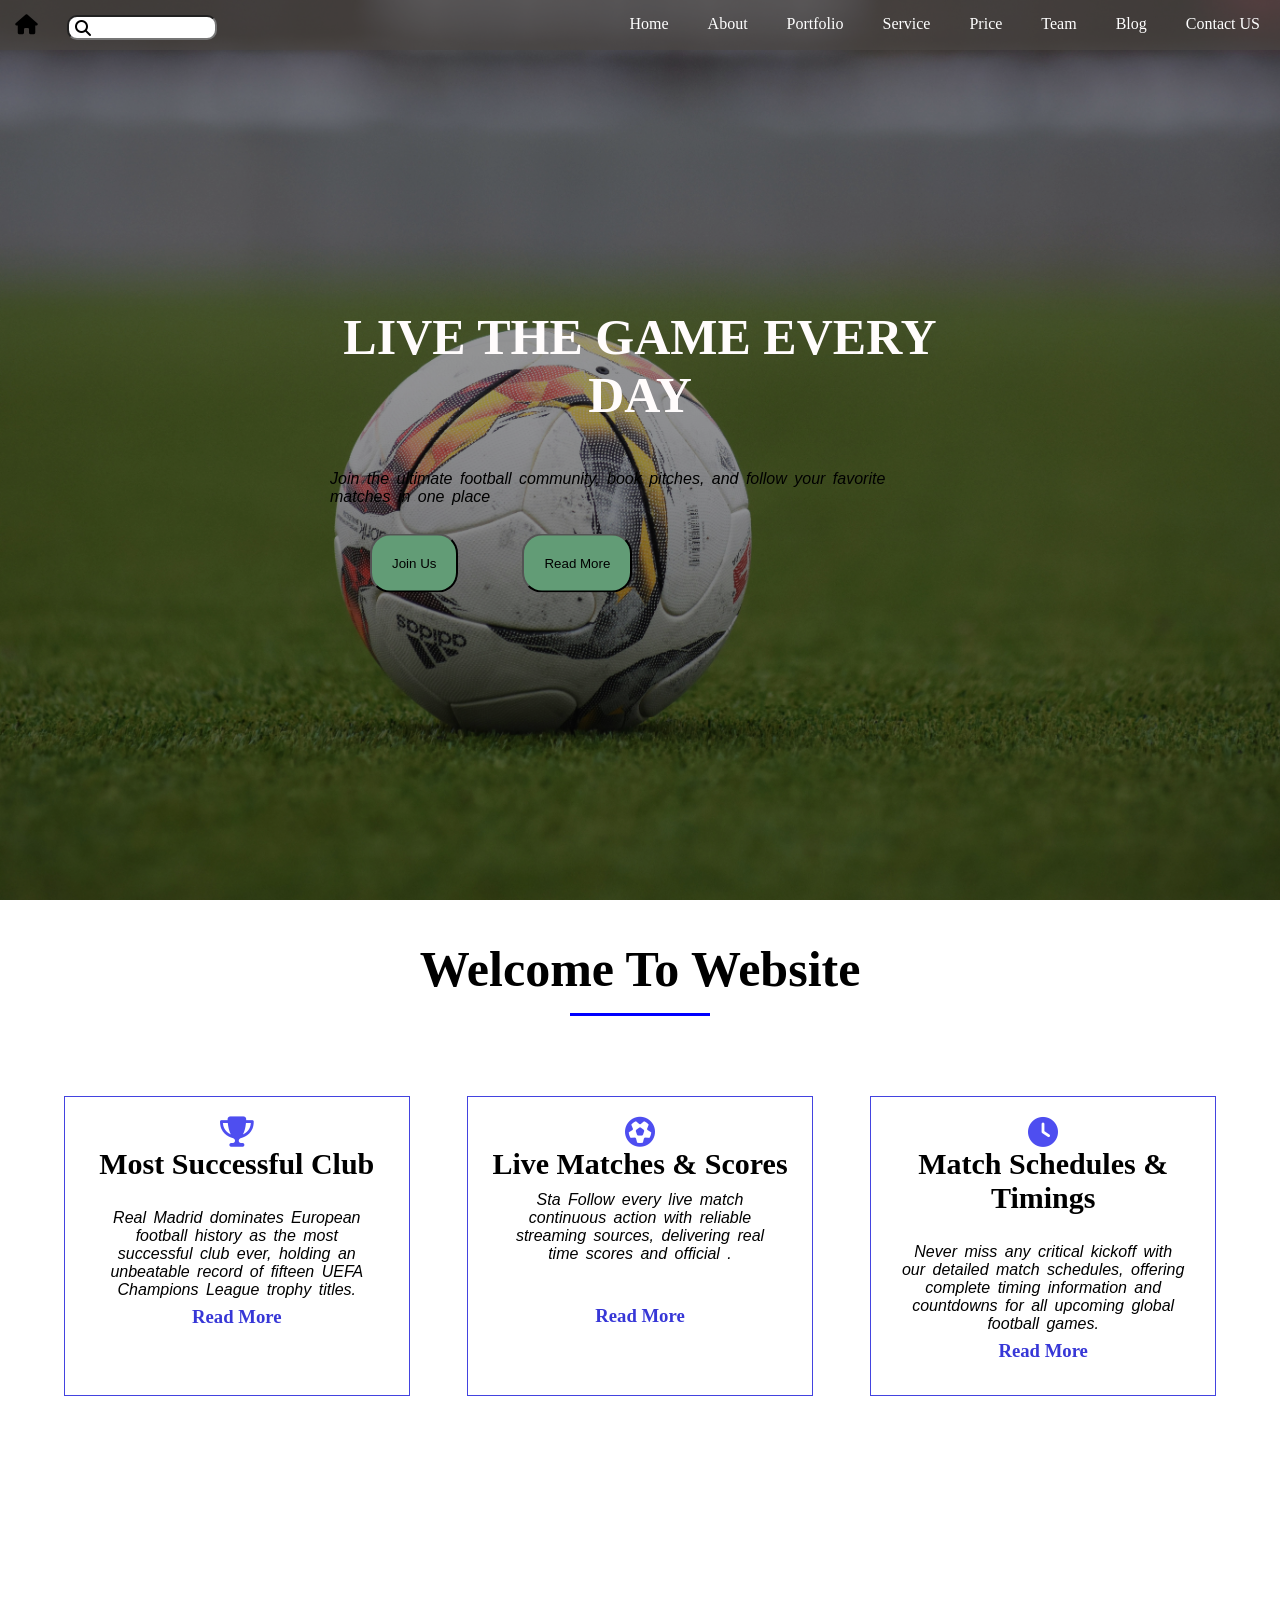
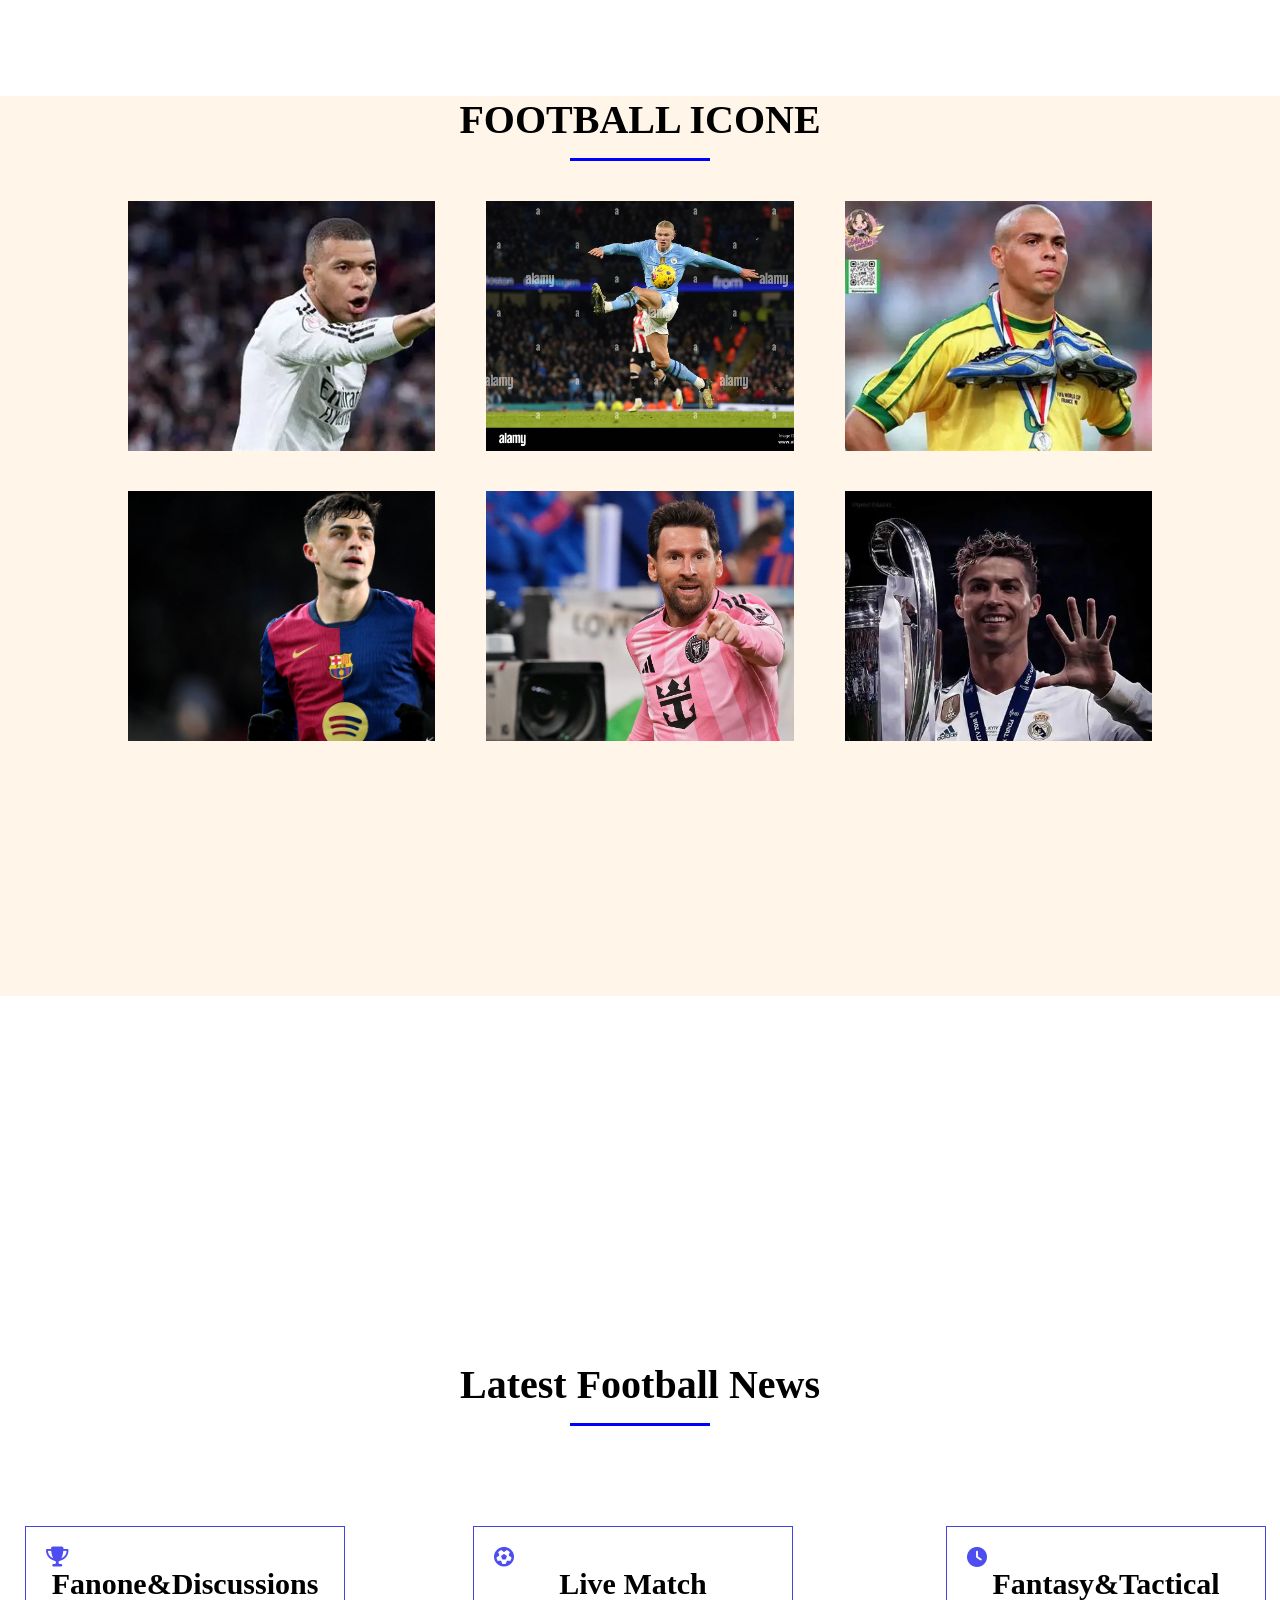
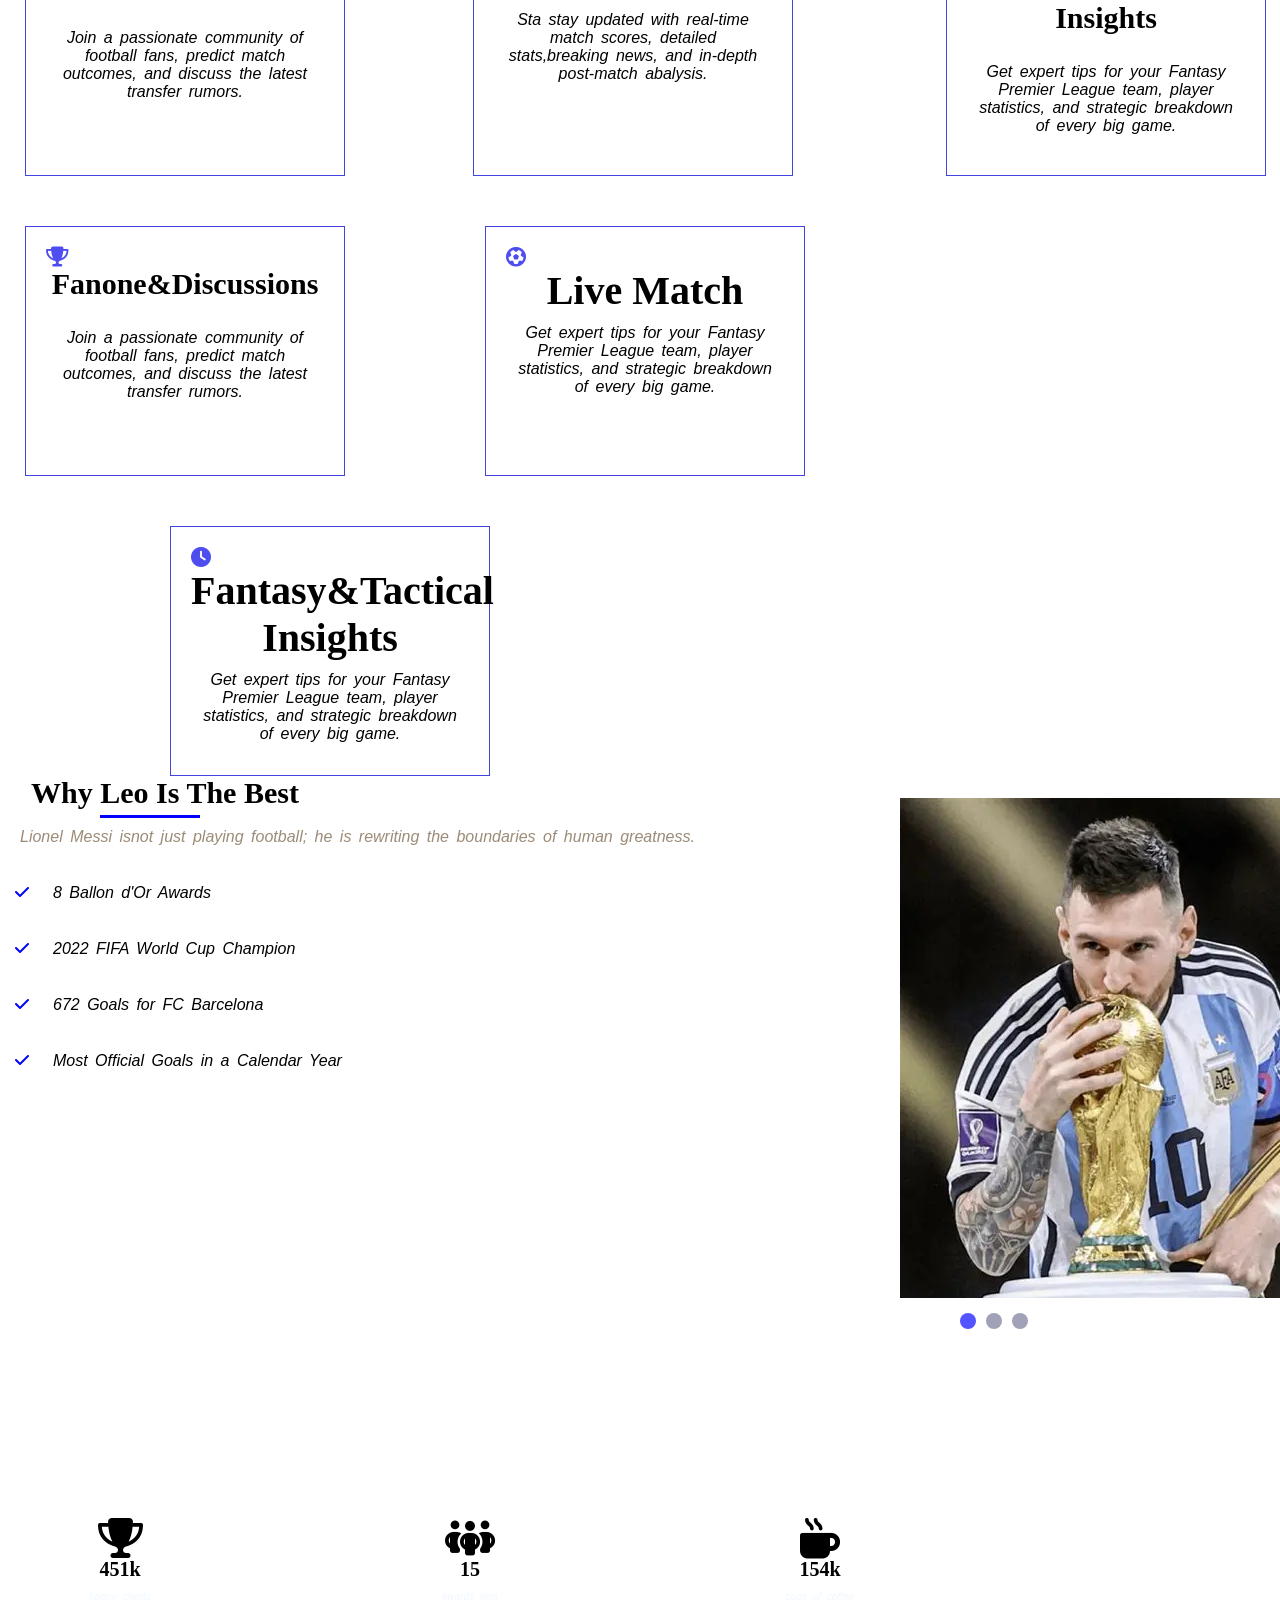
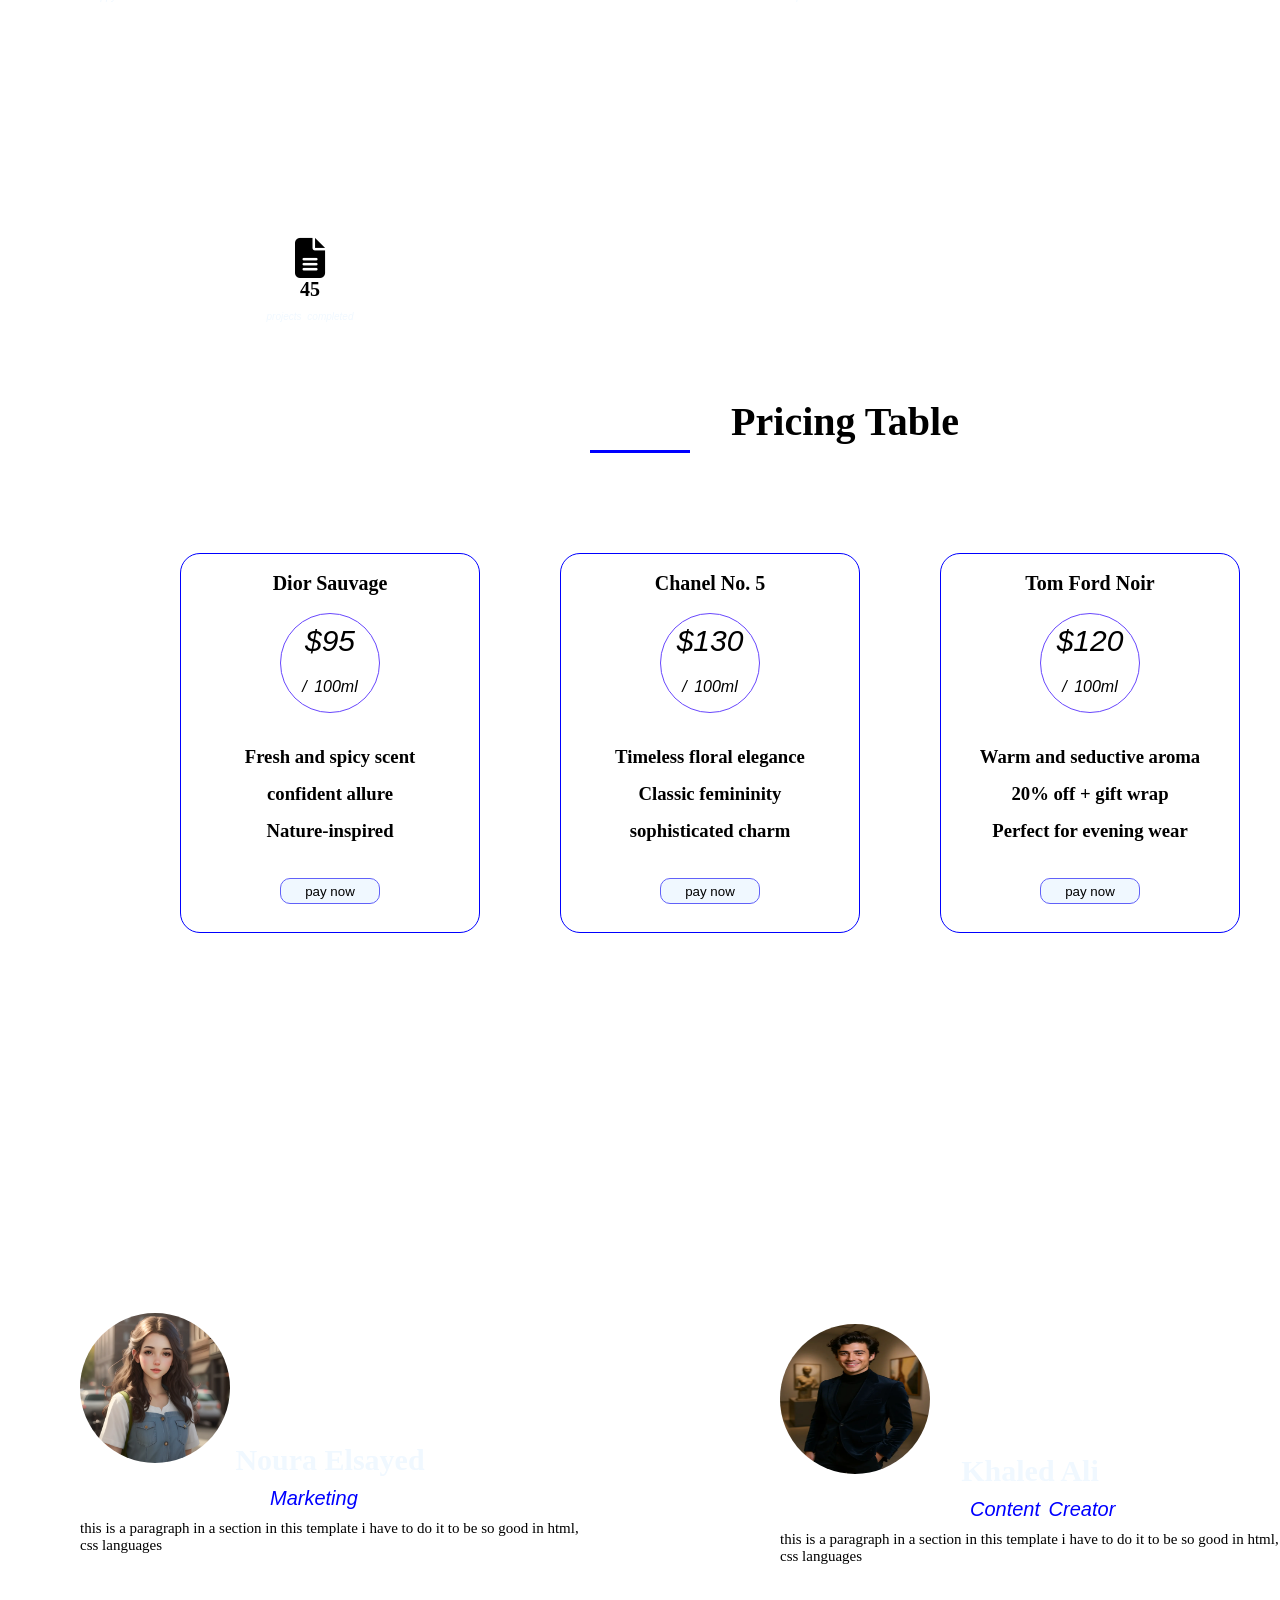
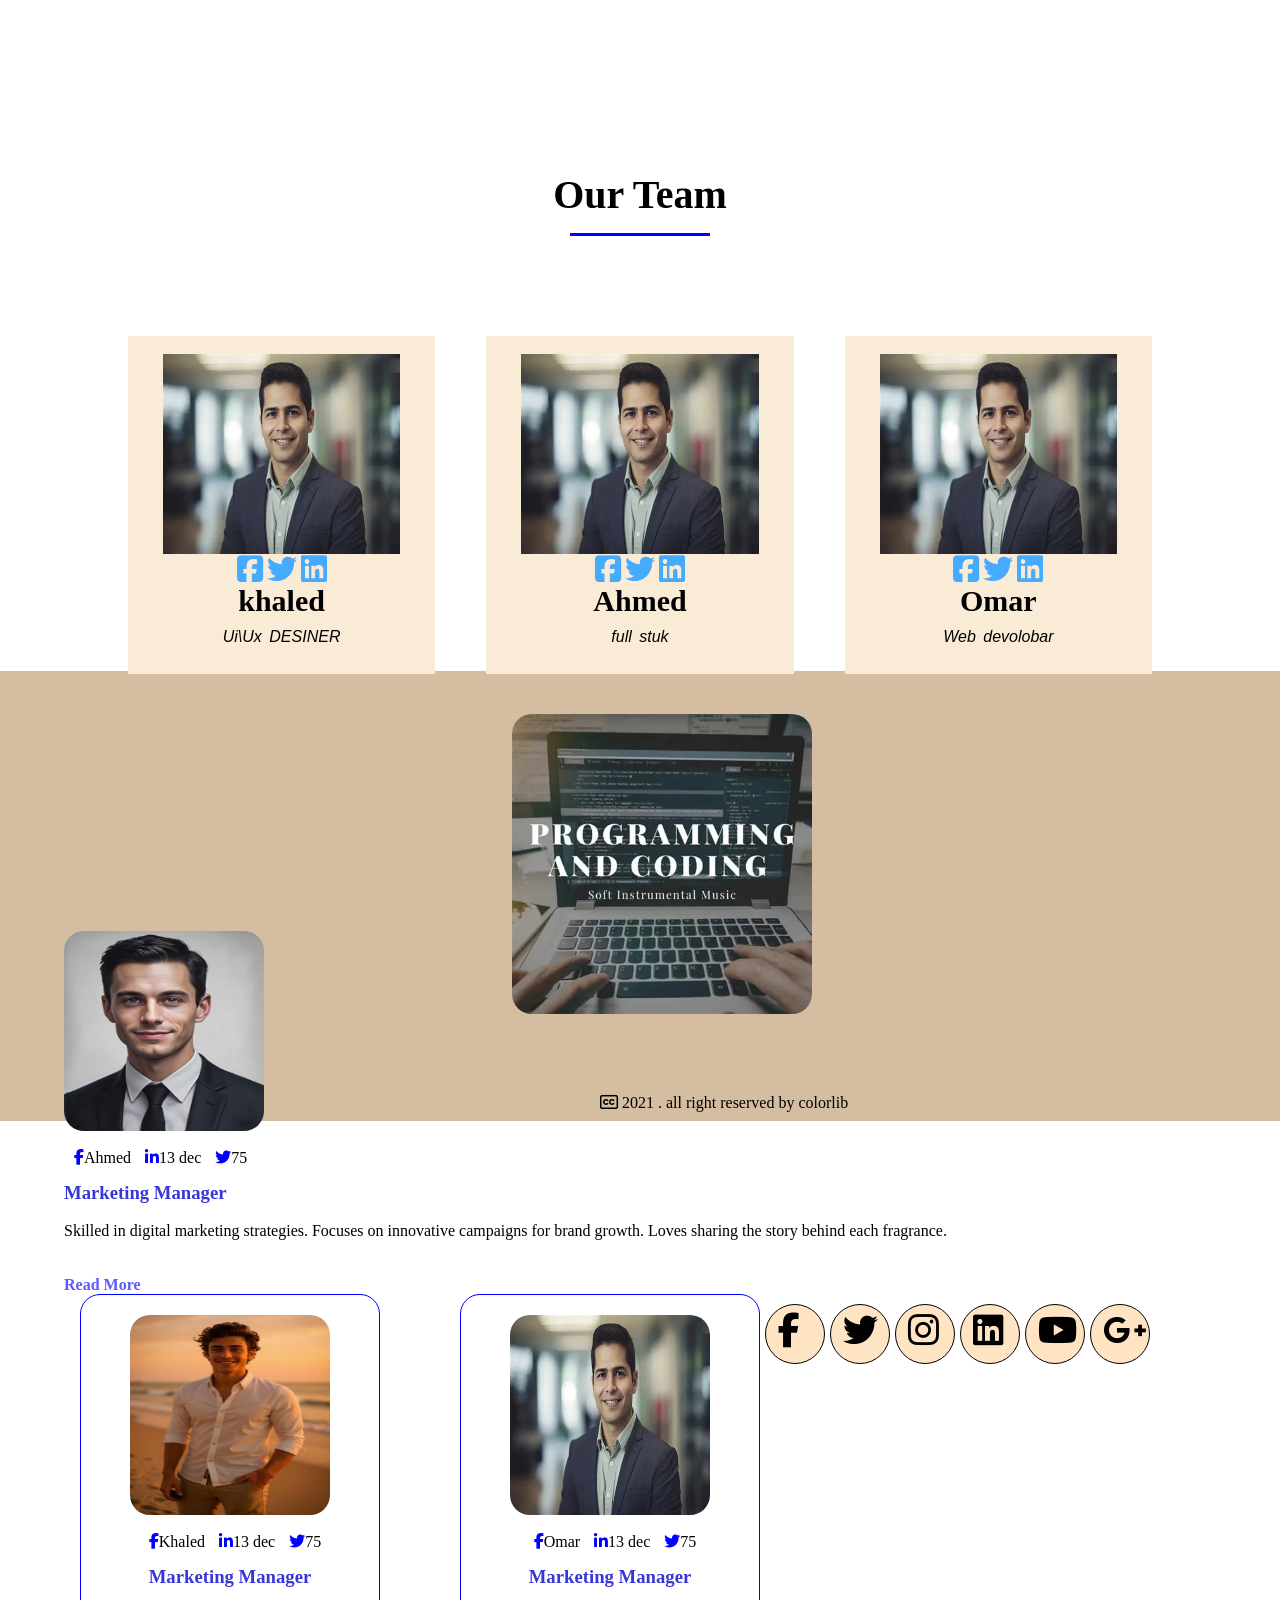
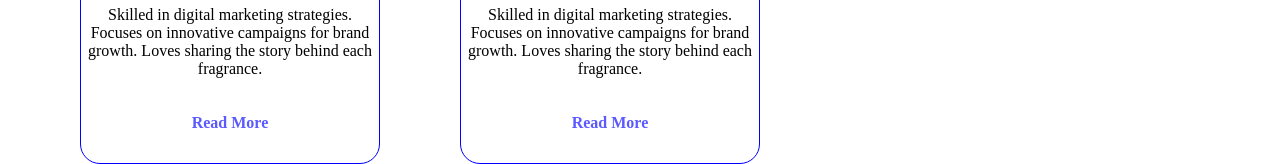
==== commit 315b9511: "frist commit" ====
--- a/projict1.html
+++ b/projict1.html
@@ -484,8 +484,6 @@
      <h2>recent news</h2>
   </div><!-- head-sec10 -->
   <div class="line10"></div>
-    <div class="contenar-sec10">
-      <div class="cont1-sec10">
          <div class="img1-sec10">
           <img src="image/3.jpeg" alt="" width="200px" height="200px">
          </div><!-- img1-sec10 -->
